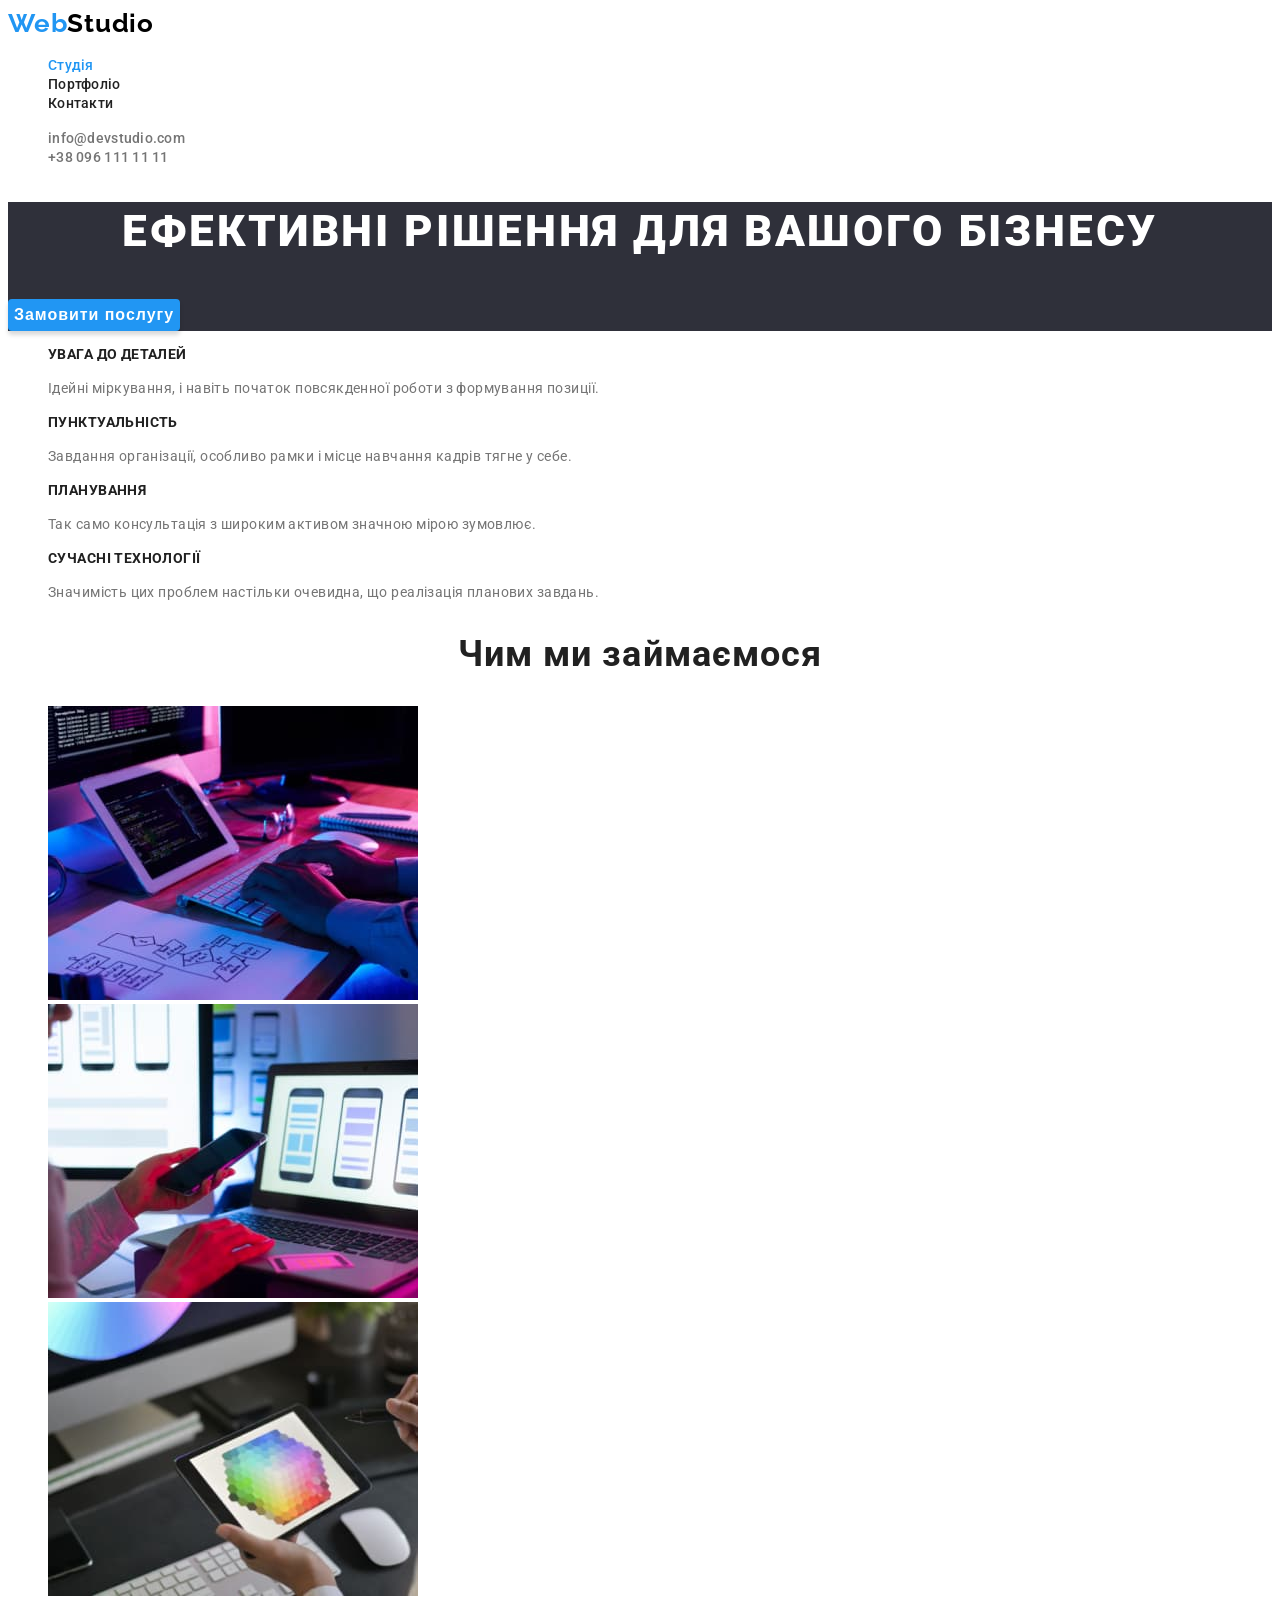
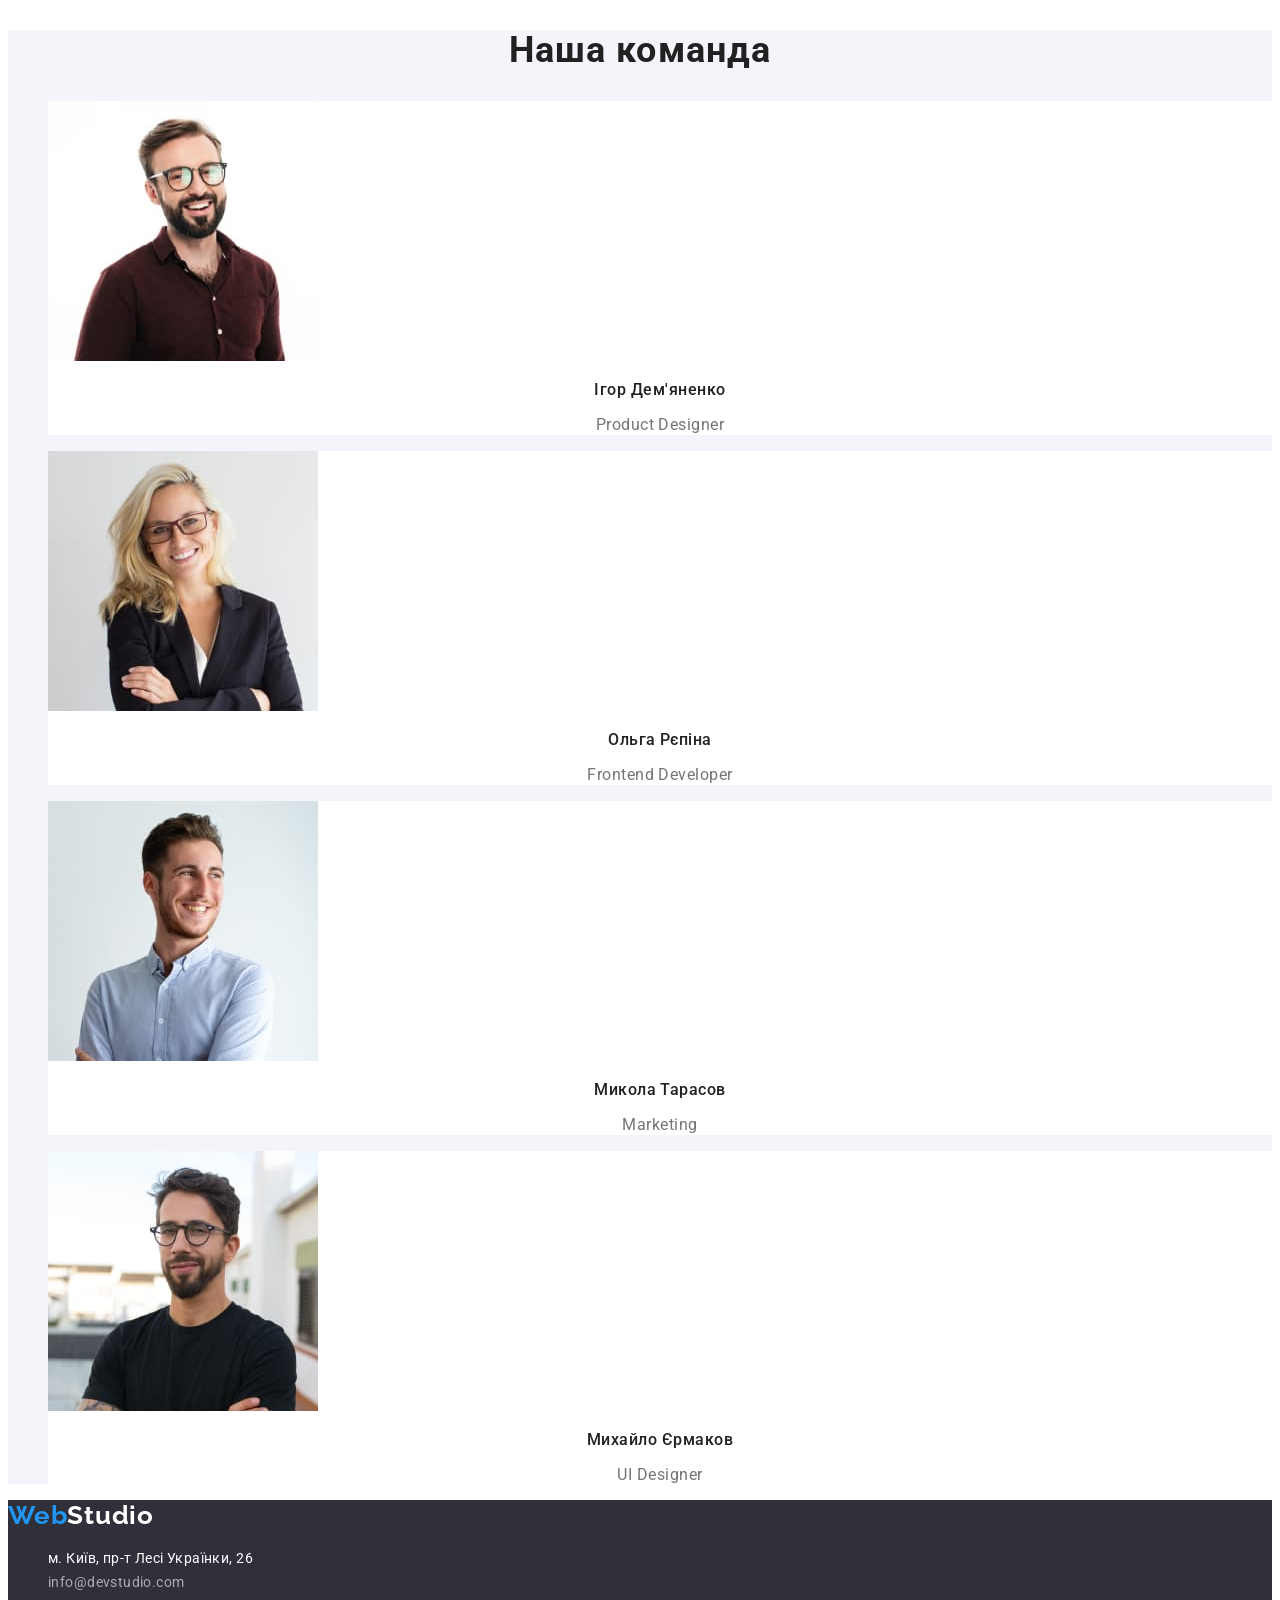
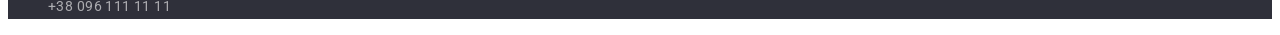
==== index.html @ 4be2b203 "Створено styles.css та portfolio.html" ====
<!DOCTYPE html>
<html lang="uk">
  <head>
    <meta charset="UTF-8" />
    <meta http-equiv="X-UA-Compatible" content="IE=edge" />
    <meta name="viewport" content="width=device-width, initial-scale=1.0" />
    <title>WebStudio - Ефективні рішення для вашого бізнесу</title>
    <link rel="preconnect" href="https://fonts.googleapis.com" />
    <link rel="preconnect" href="https://fonts.gstatic.com" crossorigin />
    <link
      href="https://fonts.googleapis.com/css2?family=Montserrat:wght@400;700&family=Raleway:wght@700&family=Roboto:wght@400;500;700;900&display=swap"
      rel="stylesheet"
    />
    <link rel="stylesheet" href="./css/styles.css" />
  </head>
  <body>
    <!-- Шапка сторінки -->
    <header>
      <nav class="nav">
        <a href="/" class="logo link"
          >Web<span class="logo-dark">Studio</span></a
        >
        <ul class="nav-list list">
          <li class="nav-item">
            <a href="#" class="nav-link link current">Студія</a>
          </li>
          <li class="nav-item">
            <a href="./portfolio.html" class="nav-link link">Портфоліо</a>
          </li>
          <li class="nav-item">
            <a href="#" class="nav-link link">Контакти</a>
          </li>
        </ul>
      </nav>
      <ul class="contacts-list list">
        <li class="contacts-item">
          <a href="mailto:info@devstudio.com" class="contacts-link link"
            >info@devstudio.com</a
          >
        </li>
        <li class="contacts-item">
          <a href="tel:+380961111111" class="contacts-link link"
            >+38 096 111 11 11</a
          >
        </li>
      </ul>
    </header>

    <!-- Основний контент -->
    <main>
      <!-- Модальне вікно з кнопкою -->
      <section class="hero">
        <h1 class="hero-title">Ефективні рішення для вашого бізнесу</h1>
        <button type="button" class="btn">Замовити послугу</button>
      </section>
      <!-- Особливості -->
      <section class="features">
        <h2 class="title visually-hidden">Особливості</h2>
        <ul class="features-list list">
          <li class="features-item">
            <h3 class="features-title">Увага до деталей</h3>
            <p class="features-text">
              Ідейні міркування, і навіть початок повсякденної роботи з
              формування позиції.
            </p>
          </li>
          <li class="features-item">
            <h3 class="features-title">Пунктуальність</h3>
            <p class="features-text">
              Завдання організації, особливо рамки і місце навчання кадрів тягне
              у себе.
            </p>
          </li>
          <li class="features-item">
            <h3 class="features-title">Планування</h3>
            <p class="features-text">
              Так само консультація з широким активом значною мірою зумовлює.
            </p>
          </li>
          <li class="features-item">
            <h3 class="features-title">Сучасні технології</h3>
            <p class="features-text">
              Значимість цих проблем настільки очевидна, що реалізація планових
              завдань.
            </p>
          </li>
        </ul>
      </section>
      <!-- Чим ми займаємося -->
      <section class="about">
        <h2 class="title">Чим ми займаємося</h2>
        <ul class="about-list list">
          <li class="about-item">
            <img
              src="./images/work1.jpg"
              alt="Комп'ютерна верія"
              width="370"
              class="about-image"
            />
          </li>
          <li class="about-item">
            <img
              src="./images/work2.jpg"
              alt="Телефонна версія"
              width="370"
              class="about-image"
            />
          </li>
          <li class="about-item">
            <img
              src="./images/work3.jpg"
              alt="Весія для планшету"
              width="370"
              class="about-image"
            />
          </li>
        </ul>
      </section>
      <!-- Наша команда -->
      <section class="team">
        <h2 class="title">Наша команда</h2>
        <ul class="team-list list">
          <li class="team-item">
            <img
              src="./images/photo1.jpg"
              alt="Ігор Дем'яненко - Product Designer"
              width="270"
              class="team-image"
            />
            <h3 class="team-title">Ігор Дем'яненко</h3>
            <p lang="en" class="team-text">Product Designer</p>
          </li>
          <li class="team-item">
            <img
              src="./images/photo2.jpg"
              alt="Ольга Рєпіна - Frontend Developer"
              width="270"
              class="team-image"
            />
            <h3 class="team-title">Ольга Рєпіна</h3>
            <p lang="en" class="team-text">Frontend Developer</p>
          </li>
          <li class="team-item">
            <img
              src="./images/photo3.jpg"
              alt="Микола Тарасов - Marketing"
              width="270"
              class="team-image"
            />
            <h3 class="team-title">Микола Тарасов</h3>
            <p lang="en" class="team-text">Marketing</p>
          </li>
          <li class="team-item">
            <img
              src="./images/photo4.jpg"
              alt="Михайло Єрмаков - UI Designer"
              width="270"
              class="team-image"
            />
            <h3 class="team-title">Михайло Єрмаков</h3>
            <p lang="en" class="team-text">UI Designer</p>
          </li>
        </ul>
      </section>
    </main>

    <!-- Підвал сторінки -->
    <footer class="footer">
      <a href="/" class="logo link"
        >Web<span class="logo-light">Studio</span></a
      >
      <address class="address">
        <ul class="address-list list">
          <li class="address-item">
            <a
              href="https://goo.gl/maps/JyWRD4vzPV1qkV4U6"
              target="_blank"
              rel="noreferrer noopener"
              class="address-link link"
              >м. Київ, пр-т Лесі Українки, 26
            </a>
          </li>
          <li class="address-item">
            <a
              href="mailto:info@devstudio.com"
              class="address-link transparent link"
              >info@devstudio.com</a
            >
          </li>
          <li class="address-item">
            <a href="tel:+380961111111" class="address-link transparent link"
              >+38 096 111 11 11</a
            >
          </li>
        </ul>
      </address>
    </footer>
  </body>
</html>
---- css/styles.css ----
/* Шрифт логотипу Raleway */
/* Шрифт основного тексту Roboto */

/* Основний колір тексту #757575 */
/* Вторинний колір тексту #212121 */
/* Білий колір #ffffff */
/* Білий прозорий колір rgba(255, 255, 255, 0.6) */
/* Чорний колір #000000 */
/* Акцентний колір #2196f3 */
/* Вторинний акцентний колір #188ce8 */

/* Основний колір фону #ffffff */
/* Вторинний колір фону #2f303a */
/* Колір фону секції "Наша команда": #f5f4fa */
/* Колір фону Cardbox #ffffff */
/* Колір фону FilterButton #F5F4FA */

:root {
  --primary-text-color: #757575;
  --secondary-text-color: #212121;
  --white-color: #ffffff;
  --white-transparent-color: rgba(255, 255, 255, 0.6);
  --black-color: #000000;
  --accent-color: #2196f3;
  --secondary-accent-color: #188ce8;
  --primary-font-color: #ffffff;
  --secondary-font-color: #2f303a;
  --team-font-color: #f5f4fa;
  --cardbox-font-color: #ffffff;
  --filter-font-color: #f5f4fa;
}

body {
  color: var(--primary-text-color);
  background-color: var(--primary-font-color);
  font-family: "Roboto", sans-serif;
}

.btn {
  color: var(--white-color);
  background-color: var(--accent-color);
  font-weight: 700;
  font-size: 16px;
  line-height: 1.88;
  text-align: center;
  letter-spacing: 0.06em;
  box-shadow: 0px 4px 4px rgba(0, 0, 0, 0.15);
  border-radius: 4px;
  border: none;
  cursor: pointer;
}

.btn:hover,
.btn:focus {
  background-color: var(--secondary-accent-color);
}

.link {
  text-decoration: none;
}

.link:hover,
.link:focus {
  color: var(--accent-color);
}

.list {
  list-style: none;
}

.title {
  color: var(--secondary-text-color);
  font-weight: 700;
  font-size: 36px;
  line-height: 1.16;
  text-align: center;
  letter-spacing: 0.03em;
}

/* Шапка сторінки */

.logo {
  color: var(--accent-color);
  font-family: "Raleway", sans-serif;
  font-weight: 700;
  font-size: 26px;
  line-height: 1.19;
  letter-spacing: 0.03em;
}

.logo-dark {
  color: var(--black-color);
}

.nav-link {
  color: var(--secondary-text-color);
  font-weight: 500;
  font-size: 14px;
  line-height: 1.14;
  letter-spacing: 0.02em;
}

.current {
  color: var(--accent-color);
}

.contacts-link {
  color: var(--primary-text-color);
  font-weight: 500;
  font-size: 14px;
  line-height: 1.14;
  letter-spacing: 0.02em;
}

/* Основний контент */

/* Модальне вікно */

.hero {
  background-color: var(--secondary-font-color);
}
.hero-title {
  color: var(--white-color);
  font-weight: 900;
  font-size: 44px;
  line-height: 1.36;

  text-align: center;
  letter-spacing: 0.06em;
  text-transform: uppercase;
}

/* Секція "Особливості" */

.visually-hidden {
  position: absolute;
  white-space: nowrap;
  width: 1px;
  height: 1px;
  overflow: hidden;
  border: 0;
  padding: 0;
  clip: rect(0 0 0 0);
  clip-path: inset(50%);
  margin: -1px;
}

.features-title {
  color: var(--secondary-text-color);
  font-weight: 700;
  font-size: 14px;
  line-height: 1.14;
  letter-spacing: 0.03em;
  text-transform: uppercase;
}

.features-text {
  font-weight: 400;
  font-size: 14px;
  line-height: 1.71;
  letter-spacing: 0.03em;
}

/* Секція "Чим ми займаємося" - About */

/* Секція "Наша команда" - Team */

.team {
  background-color: var(--team-font-color);
}

.team-item {
  background-color: var(--cardbox-font-color);
}

.team-title {
  color: var(--secondary-text-color);
  font-weight: 500;
  font-size: 16px;
  line-height: 1.18;
  text-align: center;
  letter-spacing: 0.03em;
}

.team-text {
  color: var(--primary-text-color);
  font-weight: 400;
  font-size: 16px;
  line-height: 1.18;
  text-align: center;
  letter-spacing: 0.03em;
}

/* Підвал сторінки */

.footer {
  background-color: var(--secondary-font-color);
}

.logo-light {
  color: var(--white-color);
}

.address {
  font-style: normal;
}

.address-link {
  color: var(--white-color);
  font-weight: 400;
  font-size: 14px;
  line-height: 1.71;
  letter-spacing: 0.03em;
}

.transparent {
  color: var(--white-transparent-color);
}

/* ////////////// */
/* portfolio.html */
/* ////////////// */

.filter-button {
  color: var(--secondary-text-color);
  background-color: var(--filter-font-color);
  font-weight: 500;
  font-size: 16px;
  line-height: 1.62;
  text-align: center;
  letter-spacing: 0.03em;
  font-family: inherit;
  border-radius: 4px;
  border: none;
  cursor: pointer;
}

.filter-button:hover,
.filter-button:focus {
  color: var(--white-color);
  background-color: var(--secondary-accent-color);
  box-shadow: 0px 4px 4px rgba(0, 0, 0, 0.15);
}

.cards-item {
  background-color: var(--cardbox-font-color);
}

.cards-title {
  color: var(--secondary-text-color);
  font-weight: 700;
  font-size: 18px;
  line-height: 2;
  letter-spacing: 0.06em;
}

.cards-text {
  color: var(--primary-text-color);
  font-weight: 400;
  font-size: 16px;
  line-height: 1.87;
  letter-spacing: 0.03em;
}
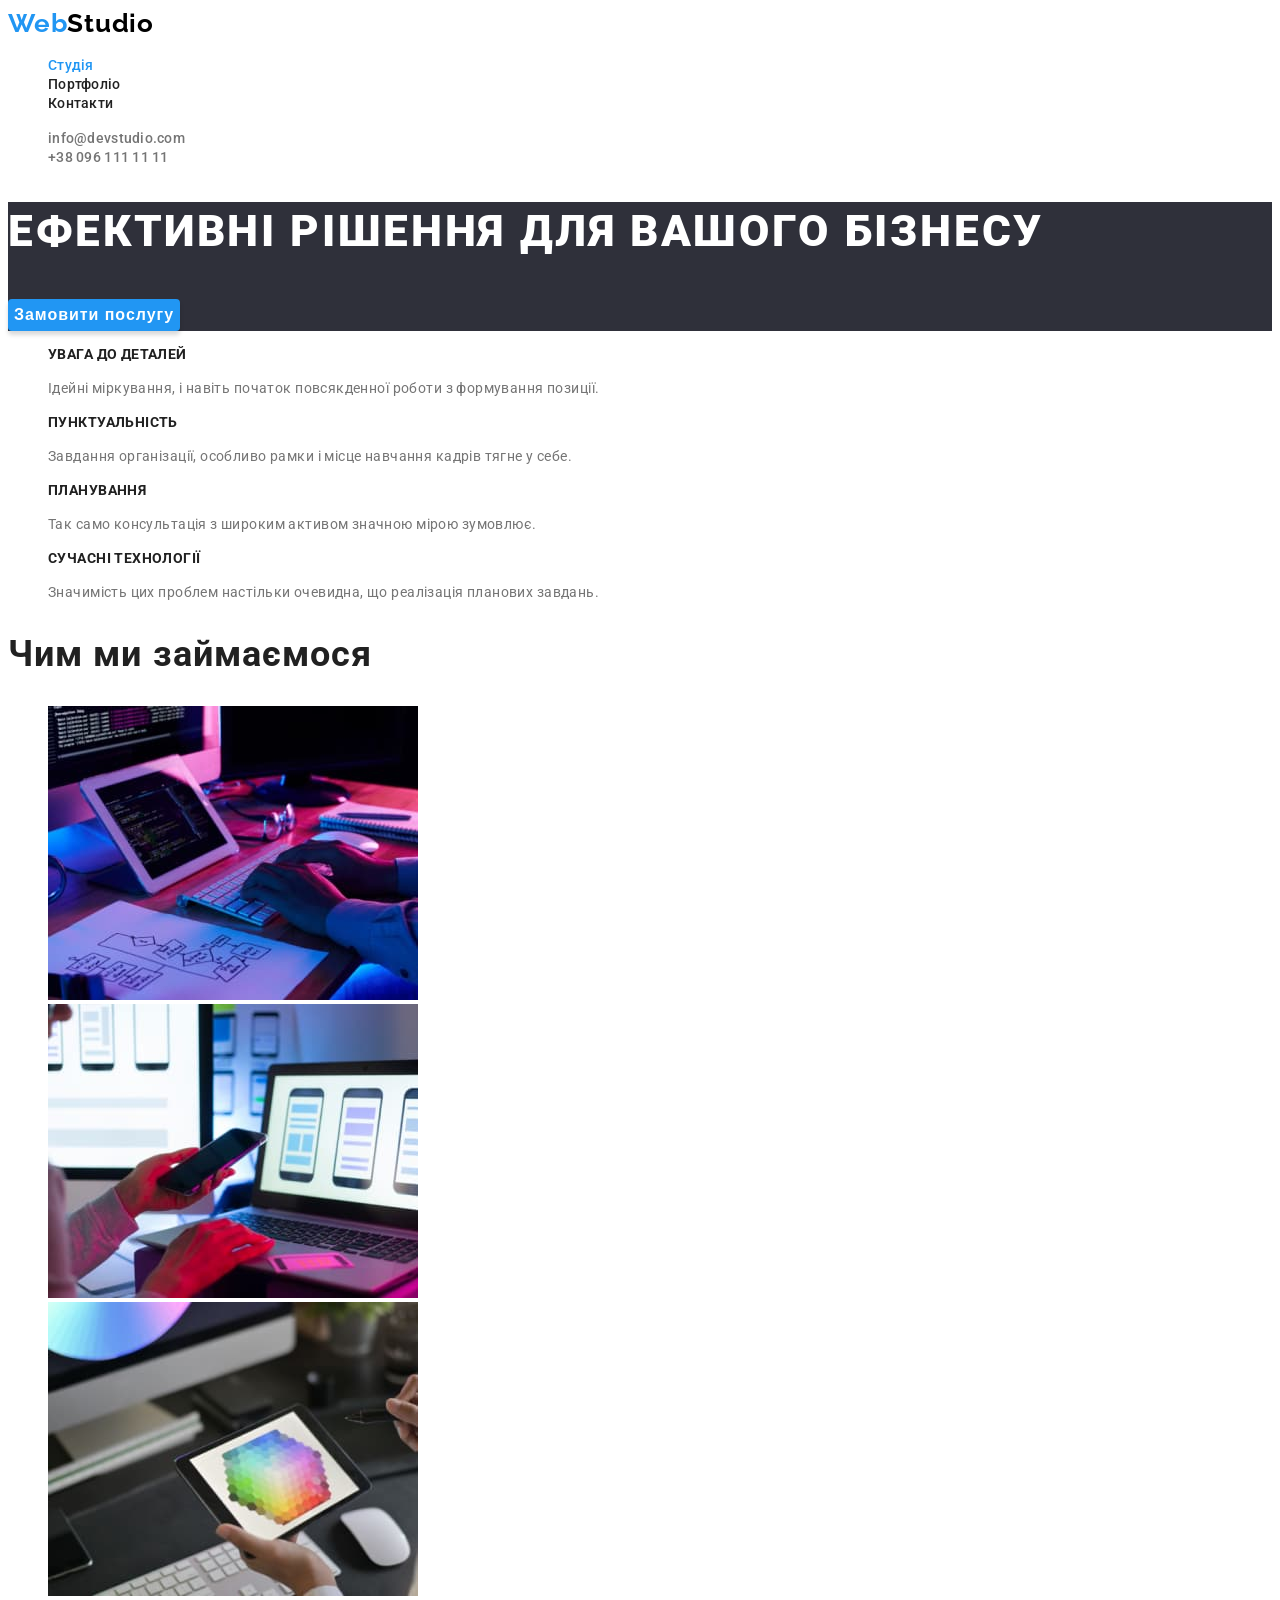
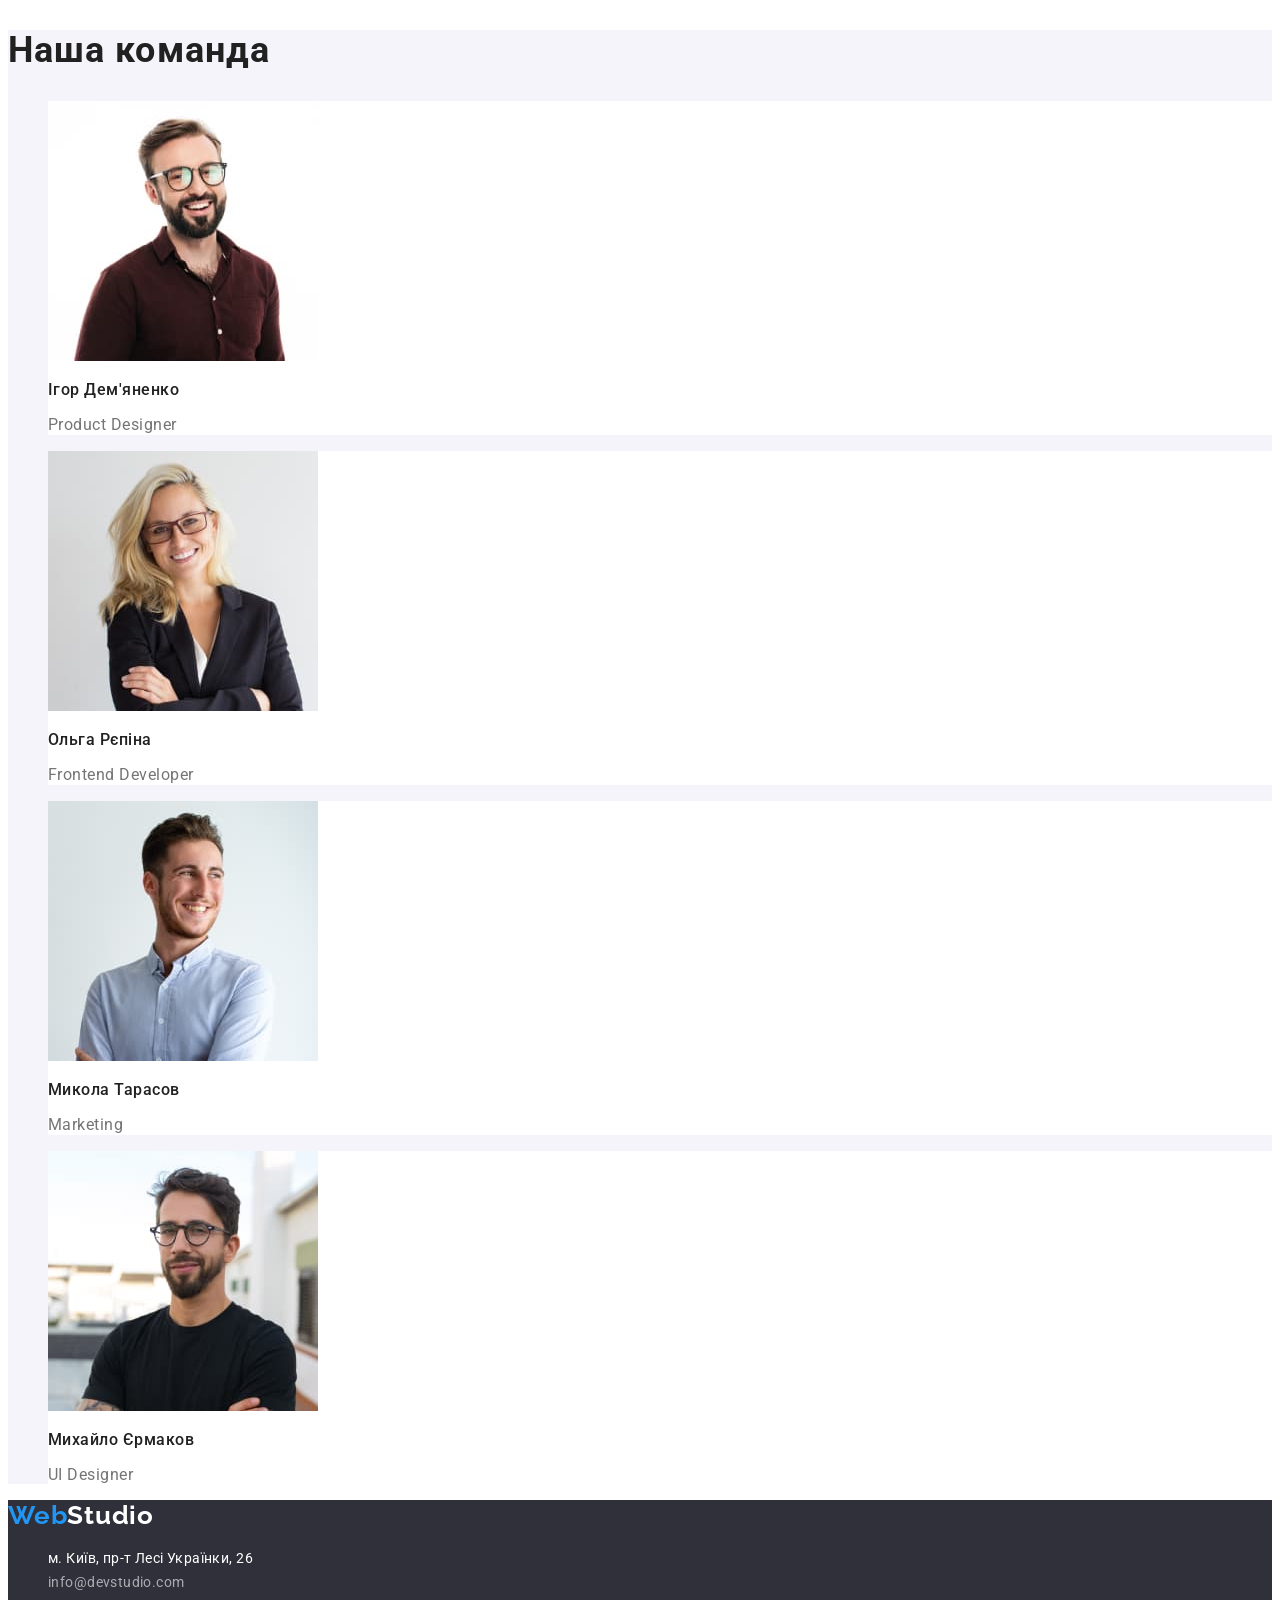
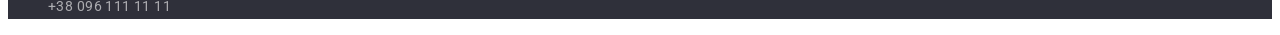
==== commit f85bbfa3: "Виправлені помилки в style.css Видалено text-align: center; з усього файлу" ====
--- a/index.html
+++ b/index.html
@@ -17,12 +17,12 @@
     <!-- Шапка сторінки -->
     <header>
       <nav class="nav">
-        <a href="/" class="logo link"
+        <a href="./" class="logo link"
           >Web<span class="logo-dark">Studio</span></a
         >
         <ul class="nav-list list">
           <li class="nav-item">
-            <a href="#" class="nav-link link current">Студія</a>
+            <a href="./" class="nav-link link current">Студія</a>
           </li>
           <li class="nav-item">
             <a href="./portfolio.html" class="nav-link link">Портфоліо</a>
--- a/css/styles.css
+++ b/css/styles.css
@@ -42,7 +42,6 @@
   font-weight: 700;
   font-size: 16px;
   line-height: 1.88;
-  text-align: center;
   letter-spacing: 0.06em;
   box-shadow: 0px 4px 4px rgba(0, 0, 0, 0.15);
   border-radius: 4px;
@@ -73,7 +72,6 @@
   font-weight: 700;
   font-size: 36px;
   line-height: 1.16;
-  text-align: center;
   letter-spacing: 0.03em;
 }
 
@@ -124,8 +122,6 @@
   font-weight: 900;
   font-size: 44px;
   line-height: 1.36;
-
-  text-align: center;
   letter-spacing: 0.06em;
   text-transform: uppercase;
 }
@@ -178,7 +174,6 @@
   font-weight: 500;
   font-size: 16px;
   line-height: 1.18;
-  text-align: center;
   letter-spacing: 0.03em;
 }
 
@@ -187,7 +182,6 @@
   font-weight: 400;
   font-size: 16px;
   line-height: 1.18;
-  text-align: center;
   letter-spacing: 0.03em;
 }
 
@@ -227,7 +221,6 @@
   font-weight: 500;
   font-size: 16px;
   line-height: 1.62;
-  text-align: center;
   letter-spacing: 0.03em;
   font-family: inherit;
   border-radius: 4px;
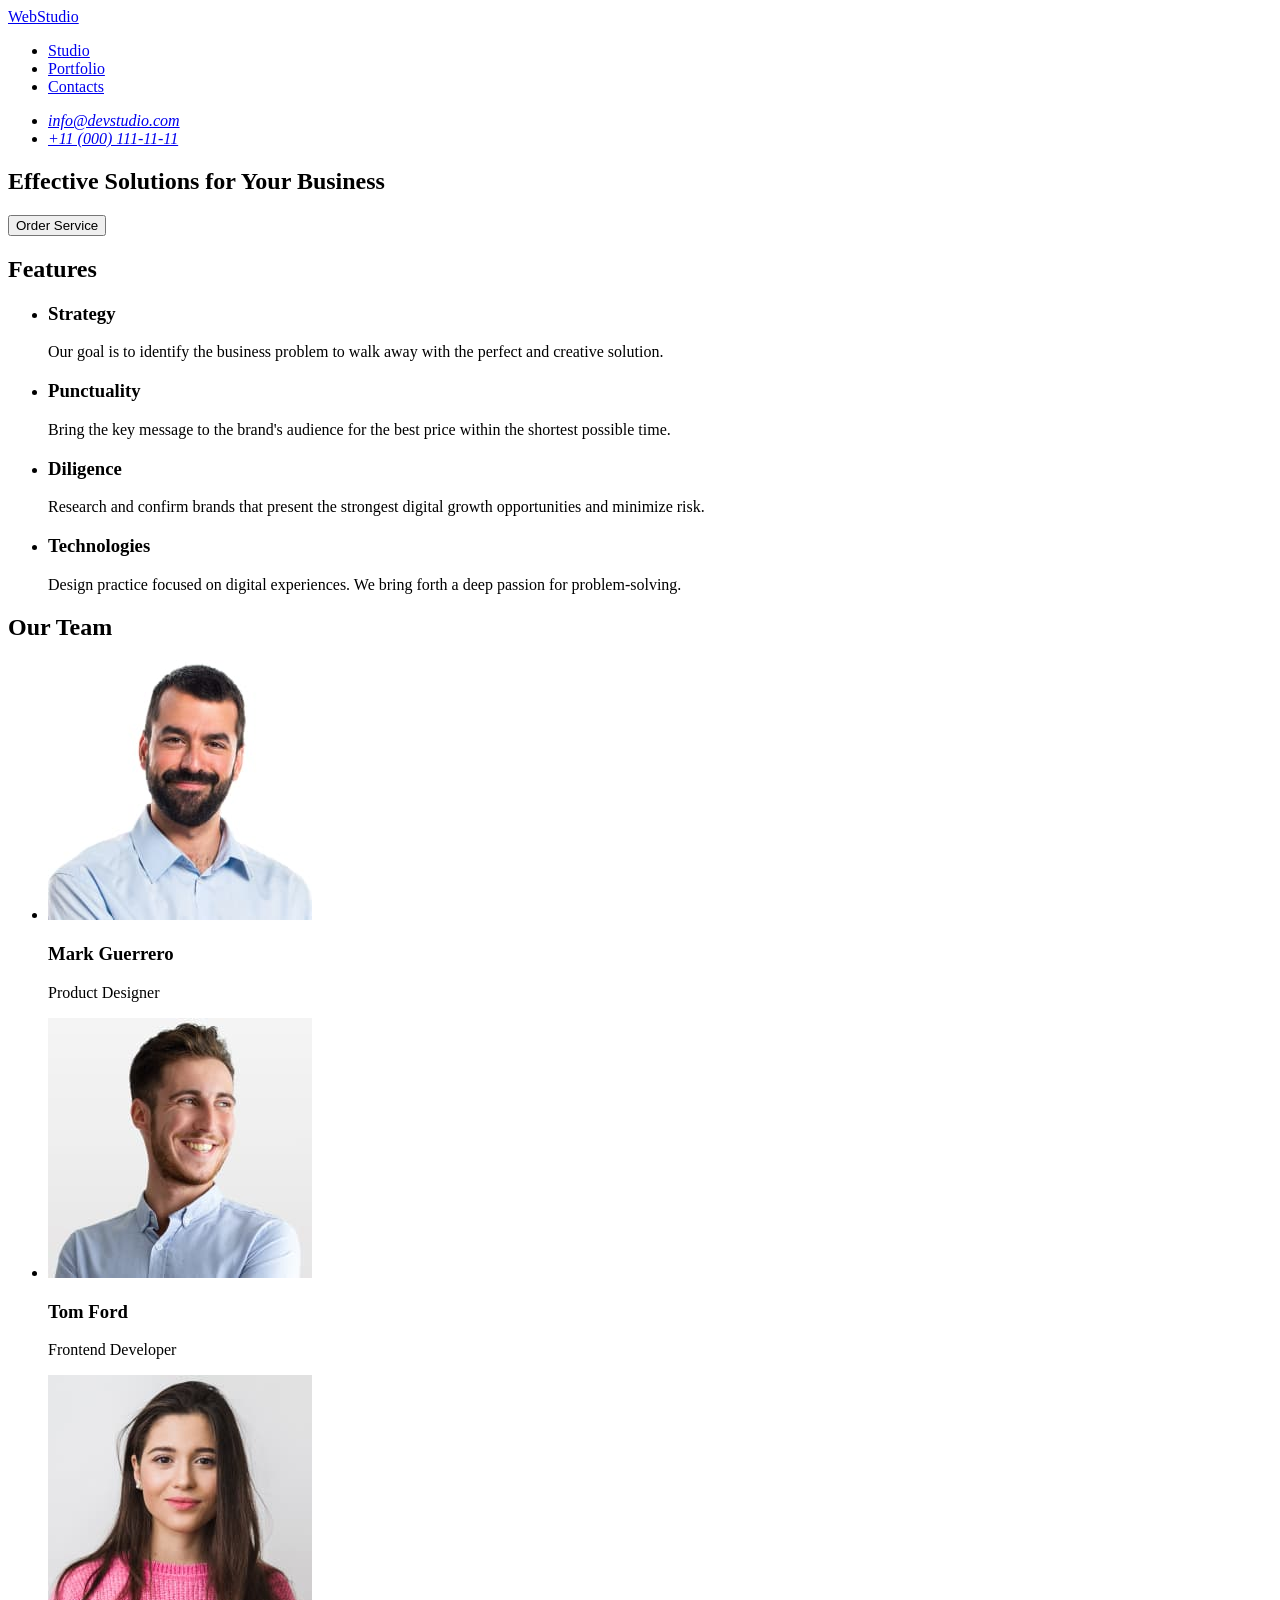
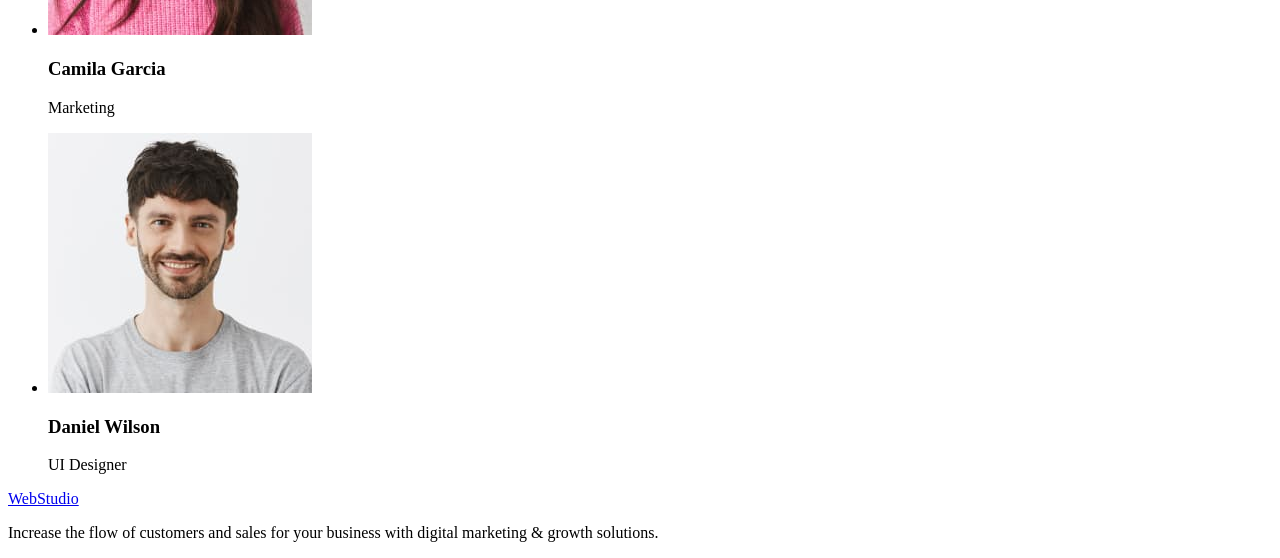
==== commit 3496848f: "Initial commit" ====
--- a/index.html
+++ b/index.html
@@ -1,199 +1,105 @@
 <!DOCTYPE html>
-<html lang="uk">
+<html lang="en">
   <head>
     <meta charset="UTF-8" />
-    <meta http-equiv="X-UA-Compatible" content="IE=edge" />
     <meta name="viewport" content="width=device-width, initial-scale=1.0" />
-    <title>WebStudio - Ефективні рішення для вашого бізнесу</title>
-    <link rel="preconnect" href="https://fonts.googleapis.com" />
-    <link rel="preconnect" href="https://fonts.gstatic.com" crossorigin />
-    <link
-      href="https://fonts.googleapis.com/css2?family=Montserrat:wght@400;700&family=Raleway:wght@700&family=Roboto:wght@400;500;700;900&display=swap"
-      rel="stylesheet"
-    />
-    <link rel="stylesheet" href="./css/styles.css" />
+    <title>Studio</title>
   </head>
   <body>
-    <!-- Шапка сторінки -->
+    <!-- Header -->
     <header>
-      <nav class="nav">
-        <a href="./" class="logo link"
-          >Web<span class="logo-dark">Studio</span></a
-        >
-        <ul class="nav-list list">
-          <li class="nav-item">
-            <a href="./" class="nav-link link current">Студія</a>
-          </li>
-          <li class="nav-item">
-            <a href="./portfolio.html" class="nav-link link">Портфоліо</a>
-          </li>
-          <li class="nav-item">
-            <a href="#" class="nav-link link">Контакти</a>
-          </li>
+      <nav>
+        <a href="./index.html">WebStudio</a>
+        <ul>
+          <li><a href="#">Studio</a></li>
+          <li><a href="#">Portfolio</a></li>
+          <li><a href="#">Contacts</a></li>
         </ul>
       </nav>
-      <ul class="contacts-list list">
-        <li class="contacts-item">
-          <a href="mailto:info@devstudio.com" class="contacts-link link"
-            >info@devstudio.com</a
-          >
-        </li>
-        <li class="contacts-item">
-          <a href="tel:+380961111111" class="contacts-link link"
-            >+38 096 111 11 11</a
-          >
-        </li>
-      </ul>
+      <address>
+        <ul>
+          <li><a href="mailto:info@devstudio.com">info@devstudio.com</a></li>
+          <li><a href="tel:+110001111111">+11 (000) 111-11-11</a></li>
+        </ul>
+      </address>
     </header>
 
-    <!-- Основний контент -->
+    <!-- Main content -->
     <main>
-      <!-- Модальне вікно з кнопкою -->
-      <section class="hero">
-        <h1 class="hero-title">Ефективні рішення для вашого бізнесу</h1>
-        <button type="button" class="btn">Замовити послугу</button>
+      <!-- Hero -->
+      <section>
+        <h1>Effective Solutions for Your Business</h1>
+        <button type="button">Order Service</button>
       </section>
-      <!-- Особливості -->
-      <section class="features">
-        <h2 class="title visually-hidden">Особливості</h2>
-        <ul class="features-list list">
-          <li class="features-item">
-            <h3 class="features-title">Увага до деталей</h3>
-            <p class="features-text">
-              Ідейні міркування, і навіть початок повсякденної роботи з
-              формування позиції.
+      <!-- Features -->
+      <section>
+        <h2>Features</h2>
+        <ul>
+          <li>
+            <h3>Strategy</h3>
+            <p>
+              Our goal is to identify the business problem to walk away with the
+              perfect and creative solution.
             </p>
           </li>
-          <li class="features-item">
-            <h3 class="features-title">Пунктуальність</h3>
-            <p class="features-text">
-              Завдання організації, особливо рамки і місце навчання кадрів тягне
-              у себе.
+          <li>
+            <h3>Punctuality</h3>
+            <p>
+              Bring the key message to the brand's audience for the best price
+              within the shortest possible time.
             </p>
           </li>
-          <li class="features-item">
-            <h3 class="features-title">Планування</h3>
-            <p class="features-text">
-              Так само консультація з широким активом значною мірою зумовлює.
+          <li>
+            <h3>Diligence</h3>
+            <p>
+              Research and confirm brands that present the strongest digital
+              growth opportunities and minimize risk.
             </p>
           </li>
-          <li class="features-item">
-            <h3 class="features-title">Сучасні технології</h3>
-            <p class="features-text">
-              Значимість цих проблем настільки очевидна, що реалізація планових
-              завдань.
+          <li>
+            <h3>Technologies</h3>
+            <p>
+              Design practice focused on digital experiences. We bring forth a
+              deep passion for problem-solving.
             </p>
           </li>
         </ul>
       </section>
-      <!-- Чим ми займаємося -->
-      <section class="about">
-        <h2 class="title">Чим ми займаємося</h2>
-        <ul class="about-list list">
-          <li class="about-item">
-            <img
-              src="./images/work1.jpg"
-              alt="Комп'ютерна верія"
-              width="370"
-              class="about-image"
-            />
+      <!-- Team -->
+      <section>
+        <h2>Our Team</h2>
+        <ul>
+          <li>
+            <img src="./images/card1.jpg" alt="Mark Guerrero" width="264" />
+            <h3>Mark Guerrero</h3>
+            <p>Product Designer</p>
           </li>
-          <li class="about-item">
-            <img
-              src="./images/work2.jpg"
-              alt="Телефонна версія"
-              width="370"
-              class="about-image"
-            />
+          <li>
+            <img src="./images/card2.jpg" alt="Tom Ford" width="264" />
+            <h3>Tom Ford</h3>
+            <p>Frontend Developer</p>
           </li>
-          <li class="about-item">
-            <img
-              src="./images/work3.jpg"
-              alt="Весія для планшету"
-              width="370"
-              class="about-image"
-            />
+          <li>
+            <img src="./images/card3.jpg" alt="Camila Garcia" width="264" />
+            <h3>Camila Garcia</h3>
+            <p>Marketing</p>
           </li>
-        </ul>
-      </section>
-      <!-- Наша команда -->
-      <section class="team">
-        <h2 class="title">Наша команда</h2>
-        <ul class="team-list list">
-          <li class="team-item">
-            <img
-              src="./images/photo1.jpg"
-              alt="Ігор Дем'яненко - Product Designer"
-              width="270"
-              class="team-image"
-            />
-            <h3 class="team-title">Ігор Дем'яненко</h3>
-            <p lang="en" class="team-text">Product Designer</p>
-          </li>
-          <li class="team-item">
-            <img
-              src="./images/photo2.jpg"
-              alt="Ольга Рєпіна - Frontend Developer"
-              width="270"
-              class="team-image"
-            />
-            <h3 class="team-title">Ольга Рєпіна</h3>
-            <p lang="en" class="team-text">Frontend Developer</p>
-          </li>
-          <li class="team-item">
-            <img
-              src="./images/photo3.jpg"
-              alt="Микола Тарасов - Marketing"
-              width="270"
-              class="team-image"
-            />
-            <h3 class="team-title">Микола Тарасов</h3>
-            <p lang="en" class="team-text">Marketing</p>
-          </li>
-          <li class="team-item">
-            <img
-              src="./images/photo4.jpg"
-              alt="Михайло Єрмаков - UI Designer"
-              width="270"
-              class="team-image"
-            />
-            <h3 class="team-title">Михайло Єрмаков</h3>
-            <p lang="en" class="team-text">UI Designer</p>
+          <li>
+            <img src="./images/card4.jpg" alt="Daniel Wilson" width="264" />
+            <h3>Daniel Wilson</h3>
+            <p>UI Designer</p>
           </li>
         </ul>
       </section>
     </main>
 
-    <!-- Підвал сторінки -->
-    <footer class="footer">
-      <a href="/" class="logo link"
-        >Web<span class="logo-light">Studio</span></a
-      >
-      <address class="address">
-        <ul class="address-list list">
-          <li class="address-item">
-            <a
-              href="https://goo.gl/maps/JyWRD4vzPV1qkV4U6"
-              target="_blank"
-              rel="noreferrer noopener"
-              class="address-link link"
-              >м. Київ, пр-т Лесі Українки, 26
-            </a>
-          </li>
-          <li class="address-item">
-            <a
-              href="mailto:info@devstudio.com"
-              class="address-link transparent link"
-              >info@devstudio.com</a
-            >
-          </li>
-          <li class="address-item">
-            <a href="tel:+380961111111" class="address-link transparent link"
-              >+38 096 111 11 11</a
-            >
-          </li>
-        </ul>
-      </address>
+    <!-- Footer -->
+    <footer>
+      <a href="./index.html">WebStudio</a>
+      <p>
+        Increase the flow of customers and sales for your business with digital
+        marketing & growth solutions.
+      </p>
     </footer>
   </body>
 </html>
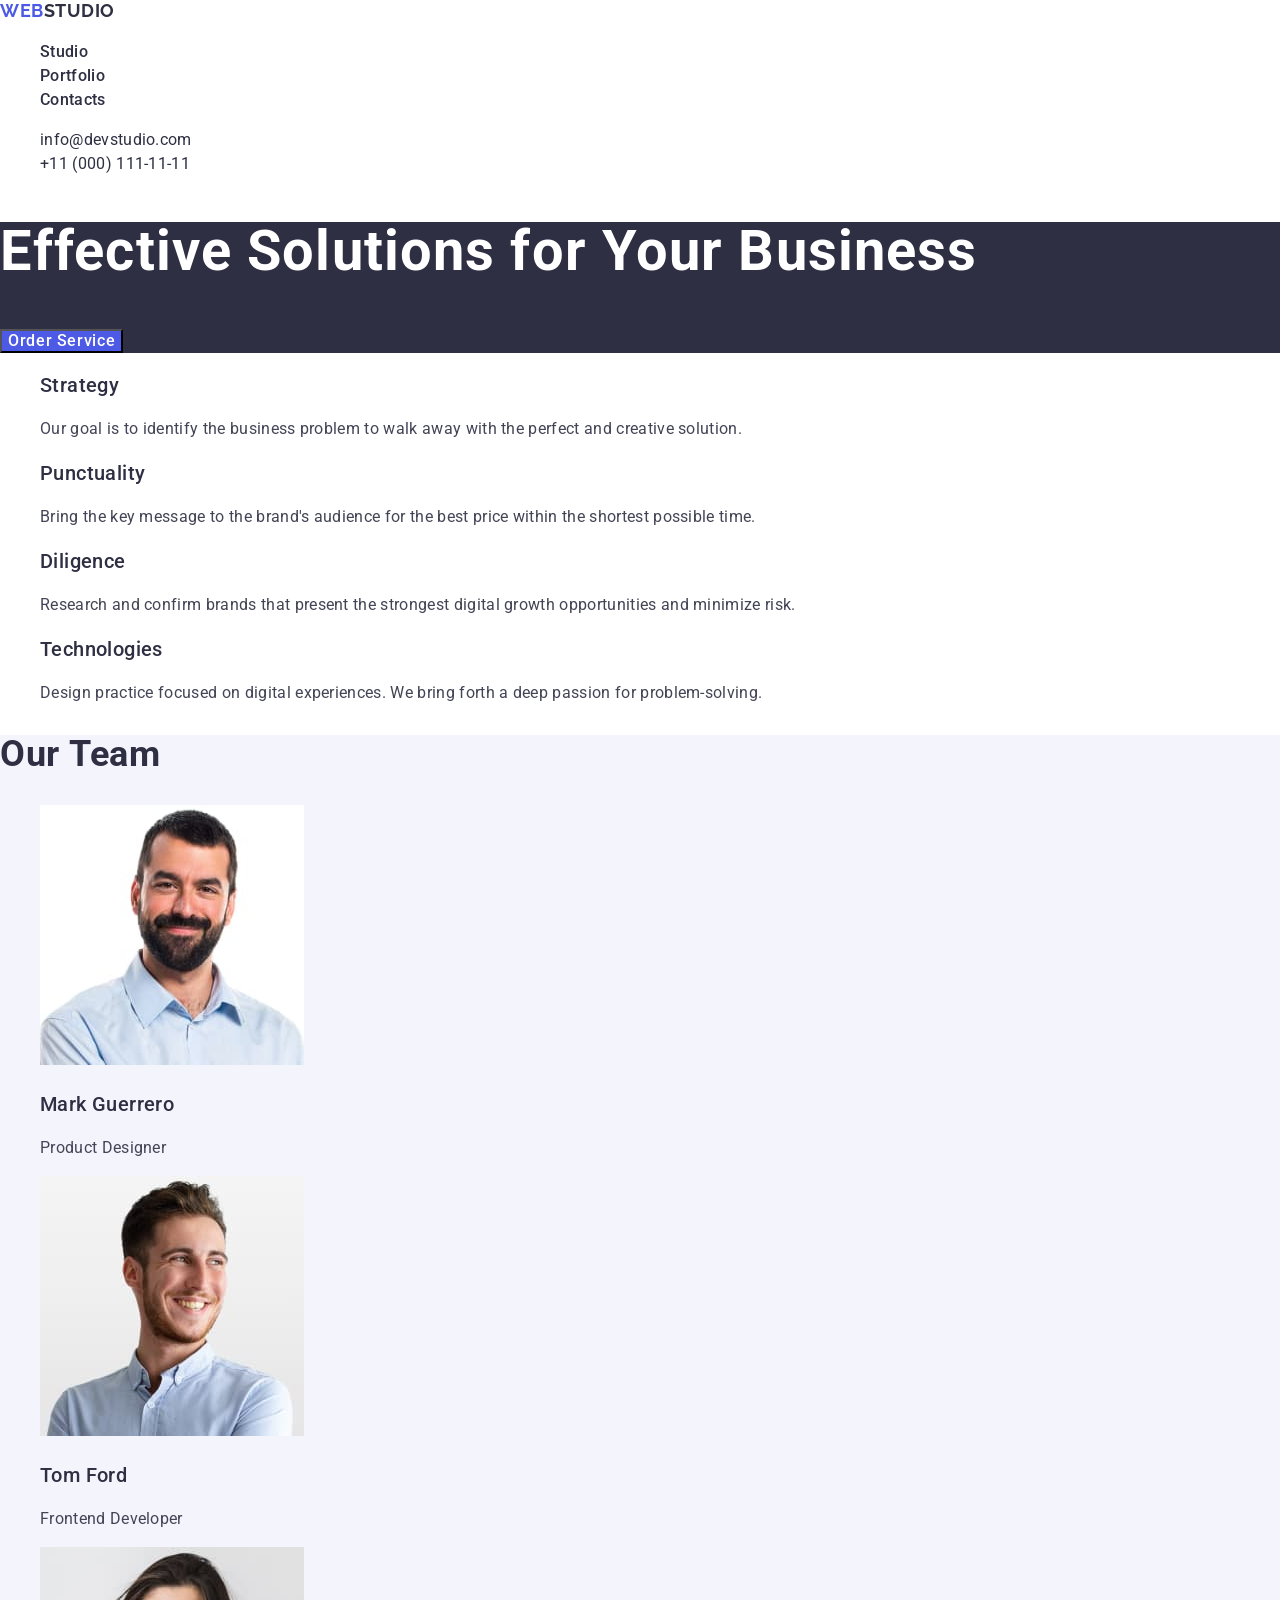
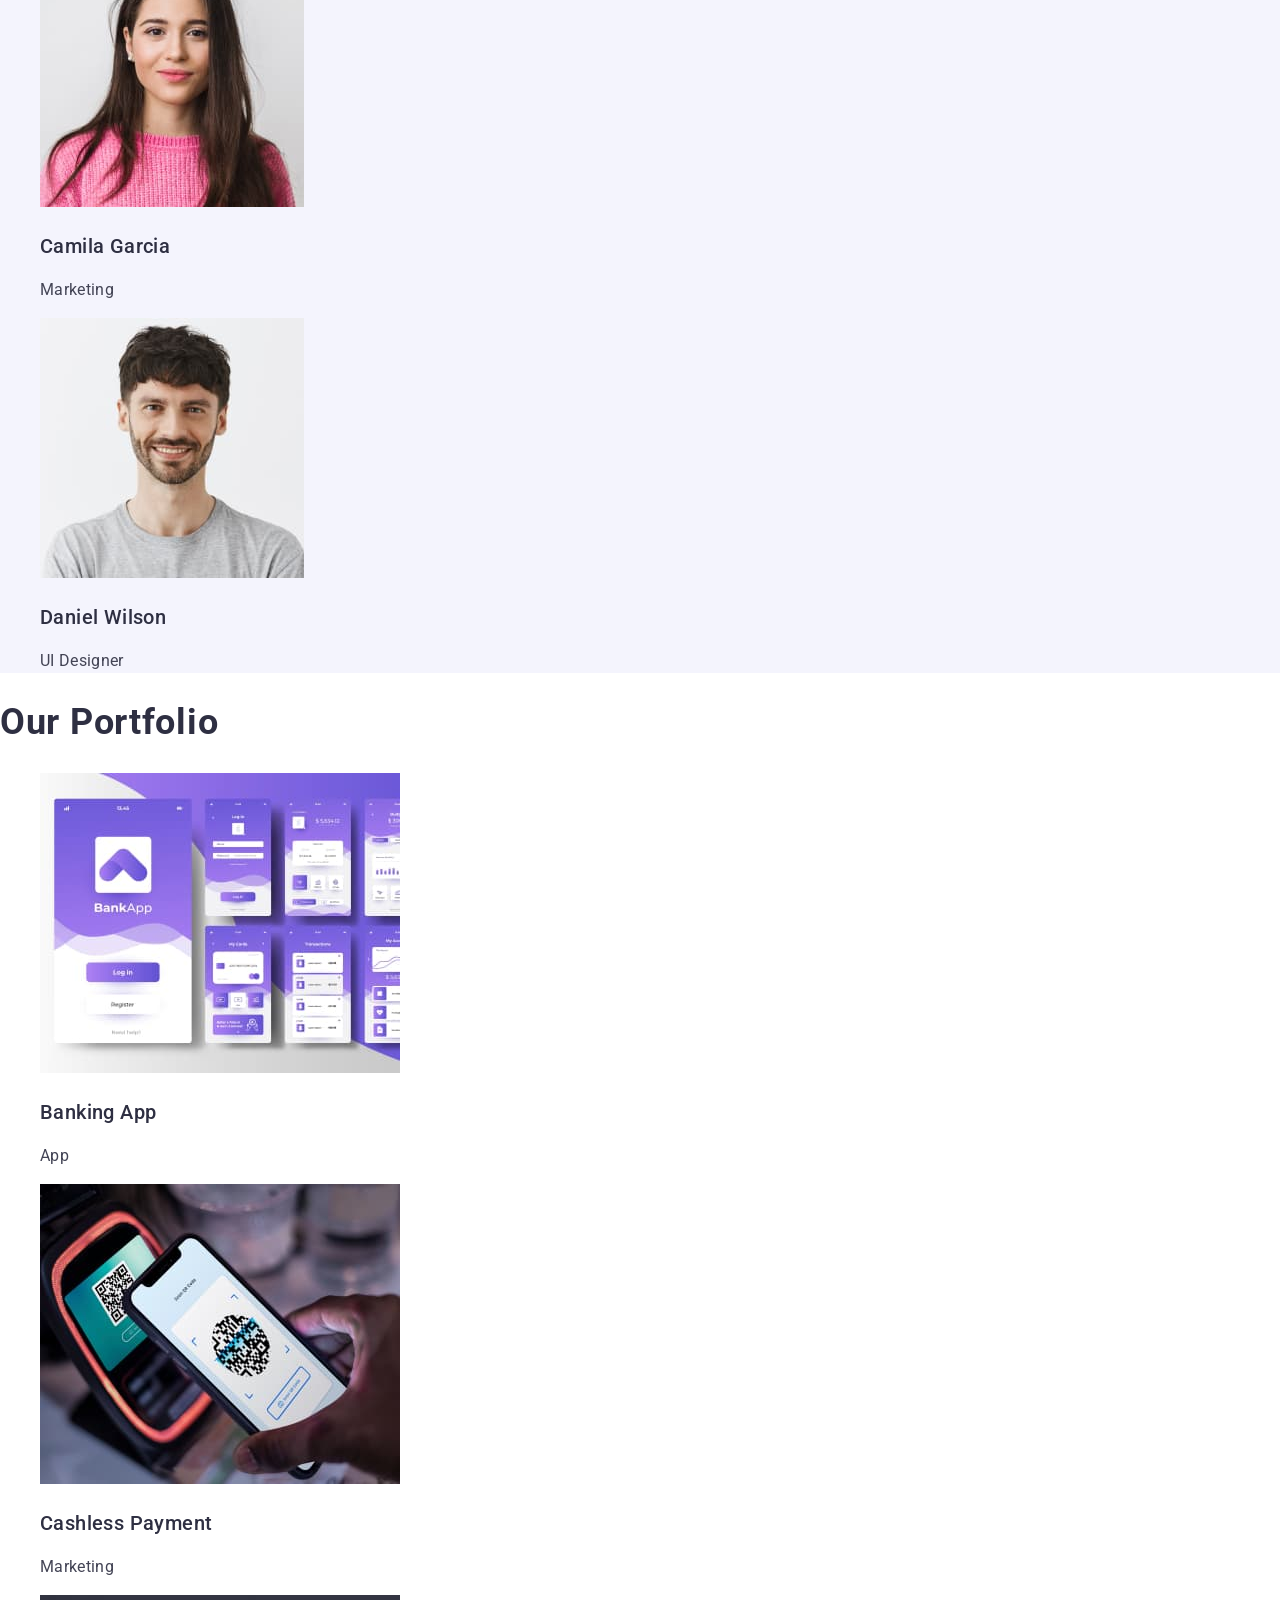
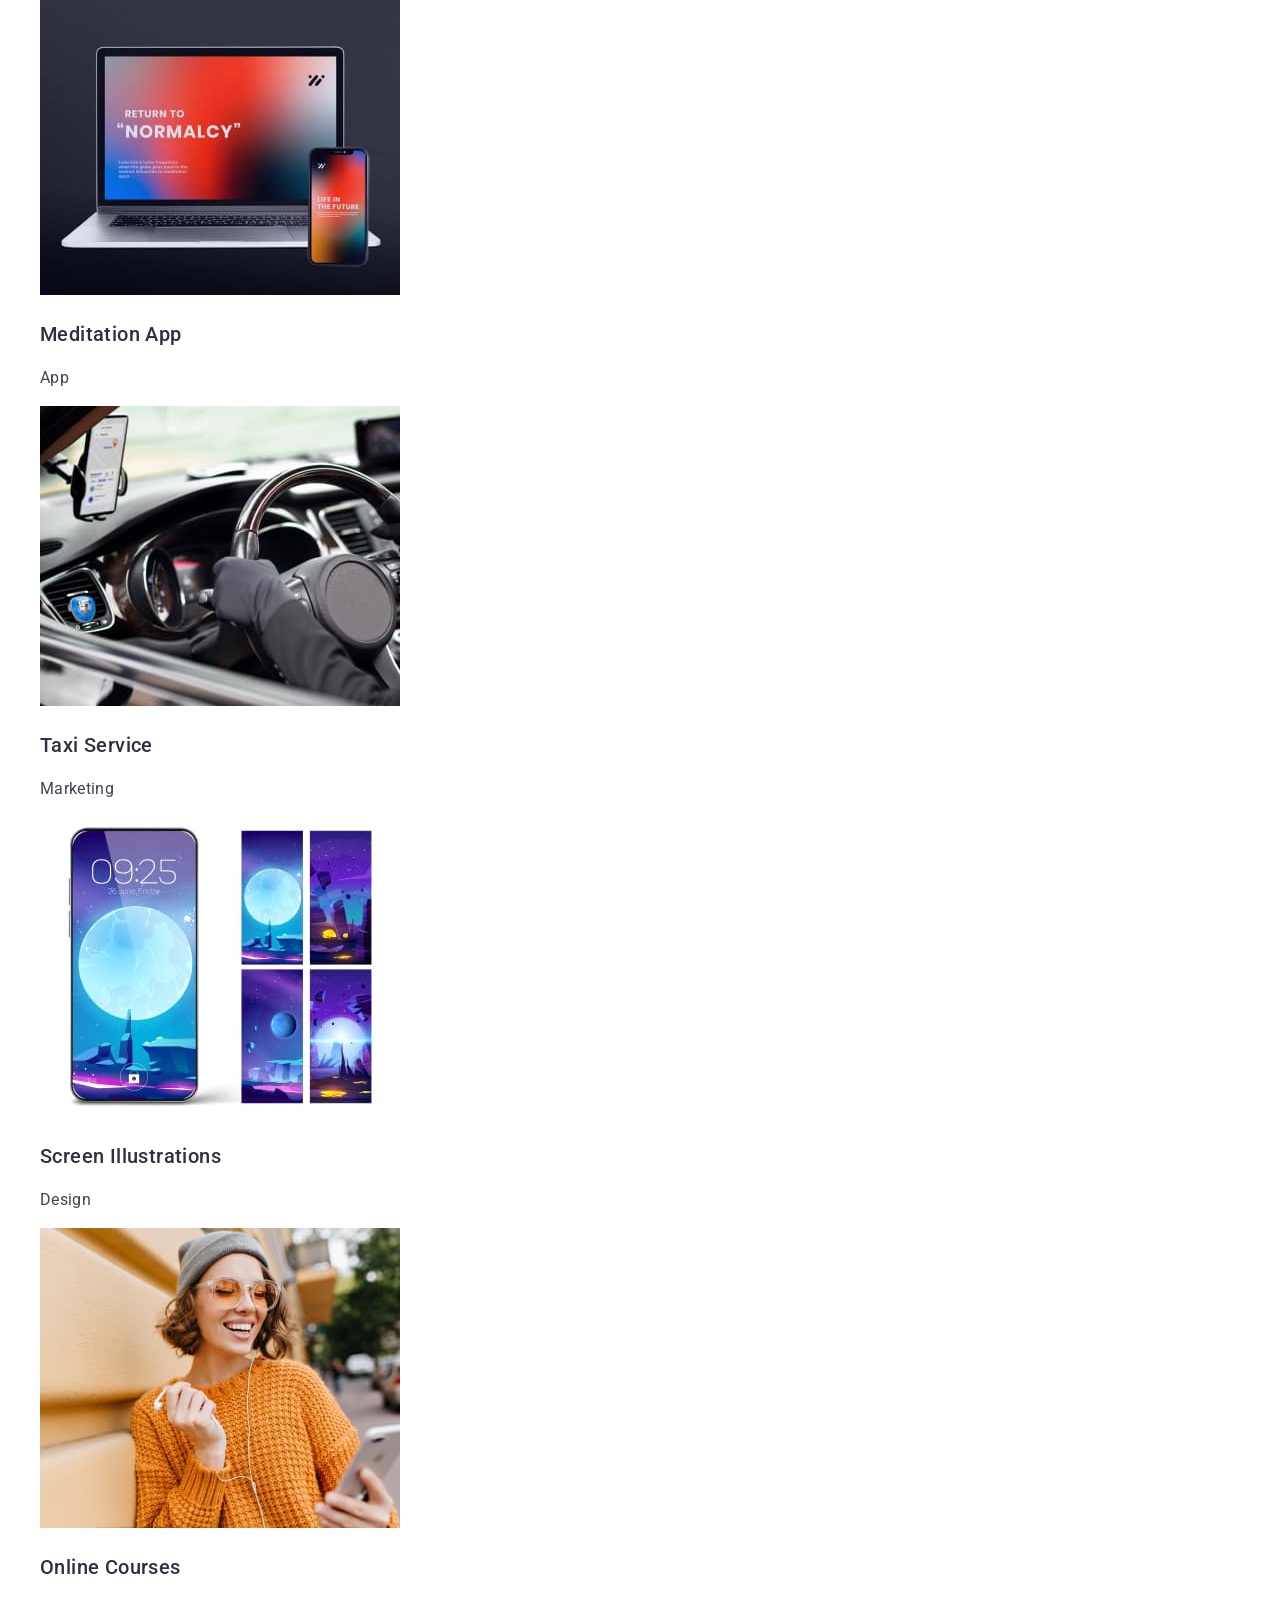
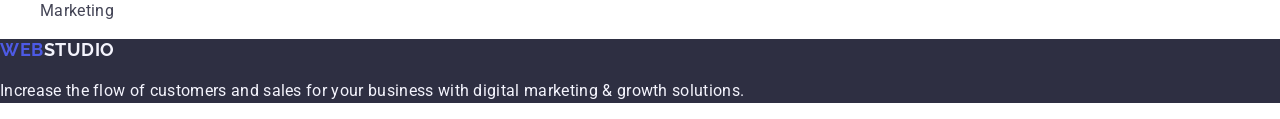
==== commit 53dc11d8: "Update index.html Added Portfolio section and added class names" ====
--- a/index.html
+++ b/index.html
@@ -3,23 +3,48 @@
   <head>
     <meta charset="UTF-8" />
     <meta name="viewport" content="width=device-width, initial-scale=1.0" />
+
     <title>Studio</title>
+
+    <link
+      rel="stylesheet"
+      href="https://cdnjs.cloudflare.com/ajax/libs/modern-normalize/2.0.0/modern-normalize.min.css"
+    />
+
+    <link rel="preconnect" href="https://fonts.googleapis.com" />
+    <link rel="preconnect" href="https://fonts.gstatic.com" crossorigin />
+    <link
+      href="https://fonts.googleapis.com/css2?family=Raleway:wght@700&family=Roboto:wght@400;500;700&display=swap"
+      rel="stylesheet"
+    />
+
+    <link rel="stylesheet" href="./css/styles.css" />
   </head>
   <body>
     <!-- Header -->
-    <header>
-      <nav>
-        <a href="./index.html">WebStudio</a>
-        <ul>
-          <li><a href="#">Studio</a></li>
-          <li><a href="#">Portfolio</a></li>
-          <li><a href="#">Contacts</a></li>
+    <header class="header">
+      <nav class="nav">
+        <a class="nav-logo" href="./index.html"
+          ><span class="nav-accent">Web</span>Studio</a
+        >
+        <ul class="nav-list">
+          <li class="nav-item"><a class="nav-link" href="#">Studio</a></li>
+          <li class="nav-item"><a class="nav-link" href="#">Portfolio</a></li>
+          <li class="nav-item"><a class="nav-link" href="#">Contacts</a></li>
         </ul>
       </nav>
-      <address>
-        <ul>
-          <li><a href="mailto:info@devstudio.com">info@devstudio.com</a></li>
-          <li><a href="tel:+110001111111">+11 (000) 111-11-11</a></li>
+      <address class="contact">
+        <ul class="contact-list">
+          <li class="contact-item">
+            <a class="contact-link" href="mailto:info@devstudio.com"
+              >info@devstudio.com</a
+            >
+          </li>
+          <li class="contact-item">
+            <a class="contact-link" href="tel:+110001111111"
+              >+11 (000) 111-11-11</a
+            >
+          </li>
         </ul>
       </address>
     </header>
@@ -27,38 +52,38 @@
     <!-- Main content -->
     <main>
       <!-- Hero -->
-      <section>
-        <h1>Effective Solutions for Your Business</h1>
-        <button type="button">Order Service</button>
+      <section class="hero">
+        <h1 class="hero-title">Effective Solutions for Your Business</h1>
+        <button class="hero-button" type="button">Order Service</button>
       </section>
       <!-- Features -->
-      <section>
-        <h2>Features</h2>
-        <ul>
-          <li>
-            <h3>Strategy</h3>
-            <p>
+      <section class="features">
+        <h2 class="title visually-hidden">Features</h2>
+        <ul class="features-list">
+          <li class="features-item">
+            <h3 class="subtitle">Strategy</h3>
+            <p class="features-text">
               Our goal is to identify the business problem to walk away with the
               perfect and creative solution.
             </p>
           </li>
-          <li>
-            <h3>Punctuality</h3>
-            <p>
+          <li class="features-item">
+            <h3 class="subtitle">Punctuality</h3>
+            <p class="features-text">
               Bring the key message to the brand's audience for the best price
               within the shortest possible time.
             </p>
           </li>
-          <li>
-            <h3>Diligence</h3>
-            <p>
+          <li class="features-item">
+            <h3 class="subtitle">Diligence</h3>
+            <p class="features-text">
               Research and confirm brands that present the strongest digital
               growth opportunities and minimize risk.
             </p>
           </li>
-          <li>
-            <h3>Technologies</h3>
-            <p>
+          <li class="features-item">
+            <h3 class="subtitle">Technologies</h3>
+            <p class="features-text">
               Design practice focused on digital experiences. We bring forth a
               deep passion for problem-solving.
             </p>
@@ -66,37 +91,125 @@
         </ul>
       </section>
       <!-- Team -->
-      <section>
-        <h2>Our Team</h2>
-        <ul>
-          <li>
-            <img src="./images/card1.jpg" alt="Mark Guerrero" width="264" />
-            <h3>Mark Guerrero</h3>
-            <p>Product Designer</p>
-          </li>
-          <li>
-            <img src="./images/card2.jpg" alt="Tom Ford" width="264" />
-            <h3>Tom Ford</h3>
-            <p>Frontend Developer</p>
-          </li>
-          <li>
-            <img src="./images/card3.jpg" alt="Camila Garcia" width="264" />
-            <h3>Camila Garcia</h3>
-            <p>Marketing</p>
-          </li>
-          <li>
-            <img src="./images/card4.jpg" alt="Daniel Wilson" width="264" />
-            <h3>Daniel Wilson</h3>
-            <p>UI Designer</p>
+      <section class="team">
+        <h2 class="title">Our Team</h2>
+        <ul class="team-list">
+          <li class="team-item">
+            <img
+              src="./images/team/mark-guerrero.jpg"
+              alt="Mark Guerrero avatar"
+              width="264"
+              height="260"
+            />
+            <h3 class="subtitle">Mark Guerrero</h3>
+            <p class="team-text">Product Designer</p>
+          </li>
+          <li class="team-item">
+            <img
+              src="./images/team/tom-ford.jpg"
+              alt="Tom Ford avatar"
+              width="264"
+              height="260"
+            />
+            <h3 class="subtitle">Tom Ford</h3>
+            <p class="team-text">Frontend Developer</p>
+          </li>
+          <li class="team-item">
+            <img
+              src="./images/team/camila-garcia.jpg"
+              alt="Camila Garcia avatar"
+              width="264"
+              height="260"
+            />
+            <h3 class="subtitle">Camila Garcia</h3>
+            <p class="team-text">Marketing</p>
+          </li>
+          <li class="team-item">
+            <img
+              src="./images/team/daniel-wilson.jpg"
+              alt="Daniel Wilson avatar"
+              width="264"
+              height="260"
+            />
+            <h3 class="subtitle">Daniel Wilson</h3>
+            <p class="team-text">UI Designer</p>
+          </li>
+        </ul>
+      </section>
+      <!-- Portfolio -->
+      <section class="portfolio">
+        <h2 class="title">Our Portfolio</h2>
+        <ul class="portfolio-list">
+          <li class="portfolio-item">
+            <img
+              src="./images/portfolio/banking-app.jpg"
+              alt="BankApp mobile application interface"
+              width="360"
+              height="300"
+            />
+            <h3 class="subtitle">Banking App</h3>
+            <p class="portfolio-text">App</p>
+          </li>
+          <li class="portfolio-item">
+            <img
+              src="./images/portfolio/cashless-payment.jpg"
+              alt="A phone scanning a QR code on another device"
+              width="360"
+              height="300"
+            />
+            <h3 class="subtitle">Cashless Payment</h3>
+            <p class="portfolio-text">Marketing</p>
+          </li>
+          <li class="portfolio-item">
+            <img
+              src="./images/portfolio/meditation-app.jpg"
+              alt="Laptop and phone"
+              width="360"
+              height="300"
+            />
+            <h3 class="subtitle">Meditation App</h3>
+            <p class="portfolio-text">App</p>
+          </li>
+          <li class="portfolio-item">
+            <img
+              src="./images/portfolio/taxi-service.jpg"
+              alt="Interior of a black car"
+              width="360"
+              height="300"
+            />
+            <h3 class="subtitle">Taxi Service</h3>
+            <p class="portfolio-text">Marketing</p>
+          </li>
+          <li class="portfolio-item">
+            <img
+              src="./images/portfolio/screen-illustrationsjpg.jpg"
+              alt="Four wallpaper options for the phone screen"
+              width="360"
+              height="300"
+            />
+            <h3 class="subtitle">Screen Illustrations</h3>
+            <p class="portfolio-text">Design</p>
+          </li>
+          <li class="portfolio-item">
+            <img
+              src="./images/portfolio/online-courses.jpg"
+              alt="Girl listening to music in headphones on the phone"
+              width="360"
+              height="300"
+            />
+            <h3 class="subtitle">Online Courses</h3>
+            <p class="portfolio-text">Marketing</p>
           </li>
         </ul>
       </section>
     </main>
 
     <!-- Footer -->
-    <footer>
-      <a href="./index.html">WebStudio</a>
-      <p>
+    <footer class="footer">
+      <a class="footer-logo" href="./index.html"
+        ><span class="footer-accent">Web</span>Studio</a
+      >
+      <p class="footer-text">
         Increase the flow of customers and sales for your business with digital
         marketing & growth solutions.
       </p>
--- a/css/styles.css
+++ b/css/styles.css
@@ -0,0 +1,144 @@
+body {
+  background-color: #ffffff;
+  color: #434455;
+  font-family: "Roboto", sans-serif;
+  font-size: 16px;
+  line-height: 1.5;
+  letter-spacing: 0.32px;
+}
+
+a {
+  text-decoration: none;
+}
+
+ul {
+  list-style-type: none;
+}
+
+.title {
+  color: #2e2f42;
+  font-size: 36px;
+  font-weight: 700;
+  line-height: 1.11;
+  letter-spacing: 0.72px;
+  text-transform: capitalize;
+}
+
+.subtitle {
+  color: #2e2f42;
+  font-size: 20px;
+  font-weight: 500;
+  line-height: 1.2;
+  letter-spacing: 0.4px;
+}
+
+/* Header */
+
+.nav-logo {
+  color: #2e2f42;
+  font-family: "Raleway", sans-serif;
+  font-size: 18px;
+  font-weight: 700;
+  line-height: 1.16;
+  letter-spacing: 0.54px;
+  text-transform: uppercase;
+}
+
+.nav-accent {
+  color: #4d5ae5;
+}
+
+.nav-link {
+  color: #2e2f42;
+  font-weight: 500;
+}
+
+.nav-link:hover,
+.nav-link:focus {
+  color: #404bbf;
+}
+
+.contact-link {
+  color: #2e2f42;
+  font-style: normal;
+}
+
+.contact-link:hover,
+.contact-link:focus {
+  color: #404bbf;
+}
+
+/* Main content */
+/* Hero */
+
+.hero {
+  background-color: #2e2f42;
+}
+
+.hero-title {
+  color: #ffffff;
+  font-size: 56px;
+  font-weight: 700;
+  line-height: 1.07;
+  letter-spacing: 1.12px;
+}
+
+.hero-button {
+  background-color: #4d5ae5;
+  color: #ffffff;
+  cursor: pointer;
+  font-weight: 500;
+  letter-spacing: 0.64px;
+}
+
+.hero-button:hover,
+.hero-button:focus {
+  background-color: #404bbf;
+}
+
+/* Features */
+
+.visually-hidden {
+  position: absolute;
+  white-space: nowrap;
+  width: 1px;
+  height: 1px;
+  overflow: hidden;
+  border: 0;
+  padding: 0;
+  clip: rect(0 0 0 0);
+  clip-path: inset(50%);
+  margin: -1px;
+}
+
+/* Team */
+
+.team {
+  background-color: #f4f4fd;
+}
+
+/* Portfolio */
+
+/* Footer */
+
+.footer {
+  background-color: #2e2f42;
+}
+
+.footer-logo {
+  color: #f4f4fd;
+  font-family: "Raleway", sans-serif;
+  font-size: 18px;
+  font-weight: 700;
+  line-height: 1.16;
+  letter-spacing: 0.54px;
+  text-transform: uppercase;
+}
+
+.footer-accent {
+  color: #4d5ae5;
+}
+
+.footer-text {
+  color: #f4f4fd;
+}
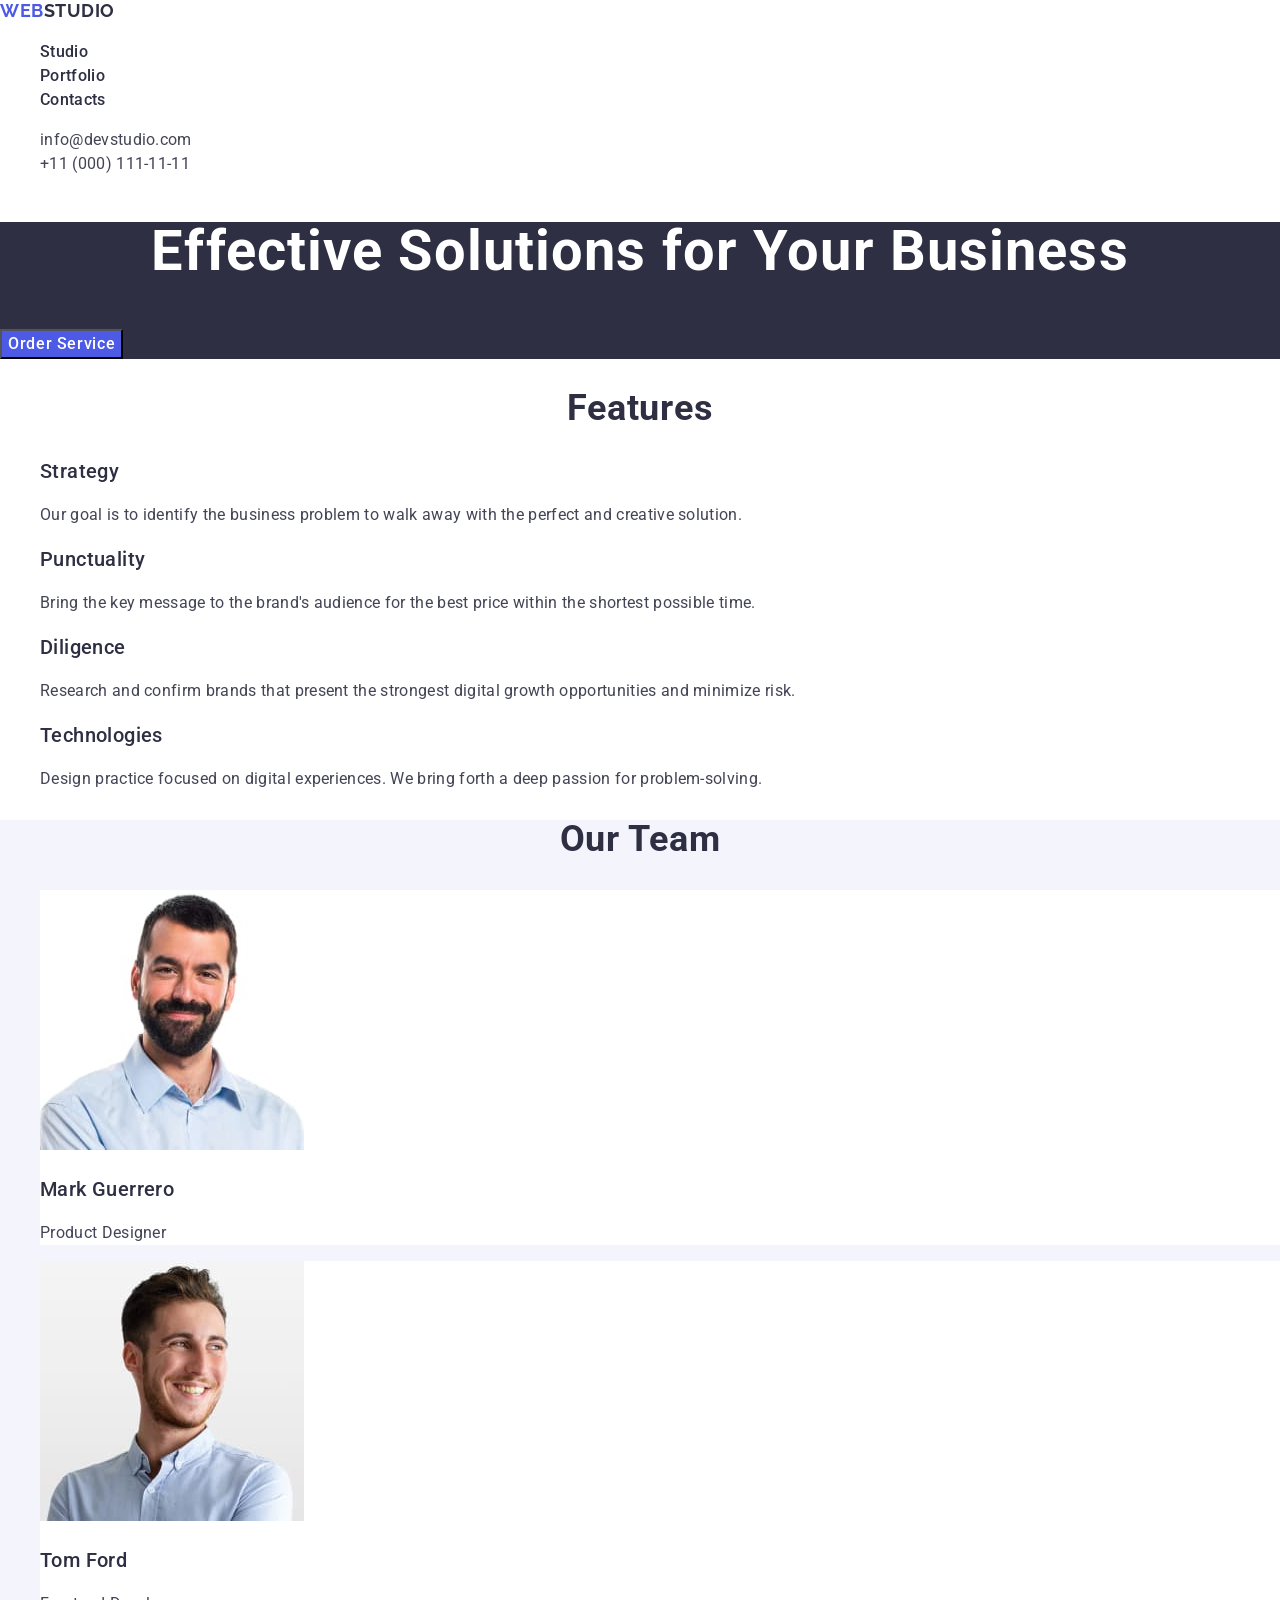
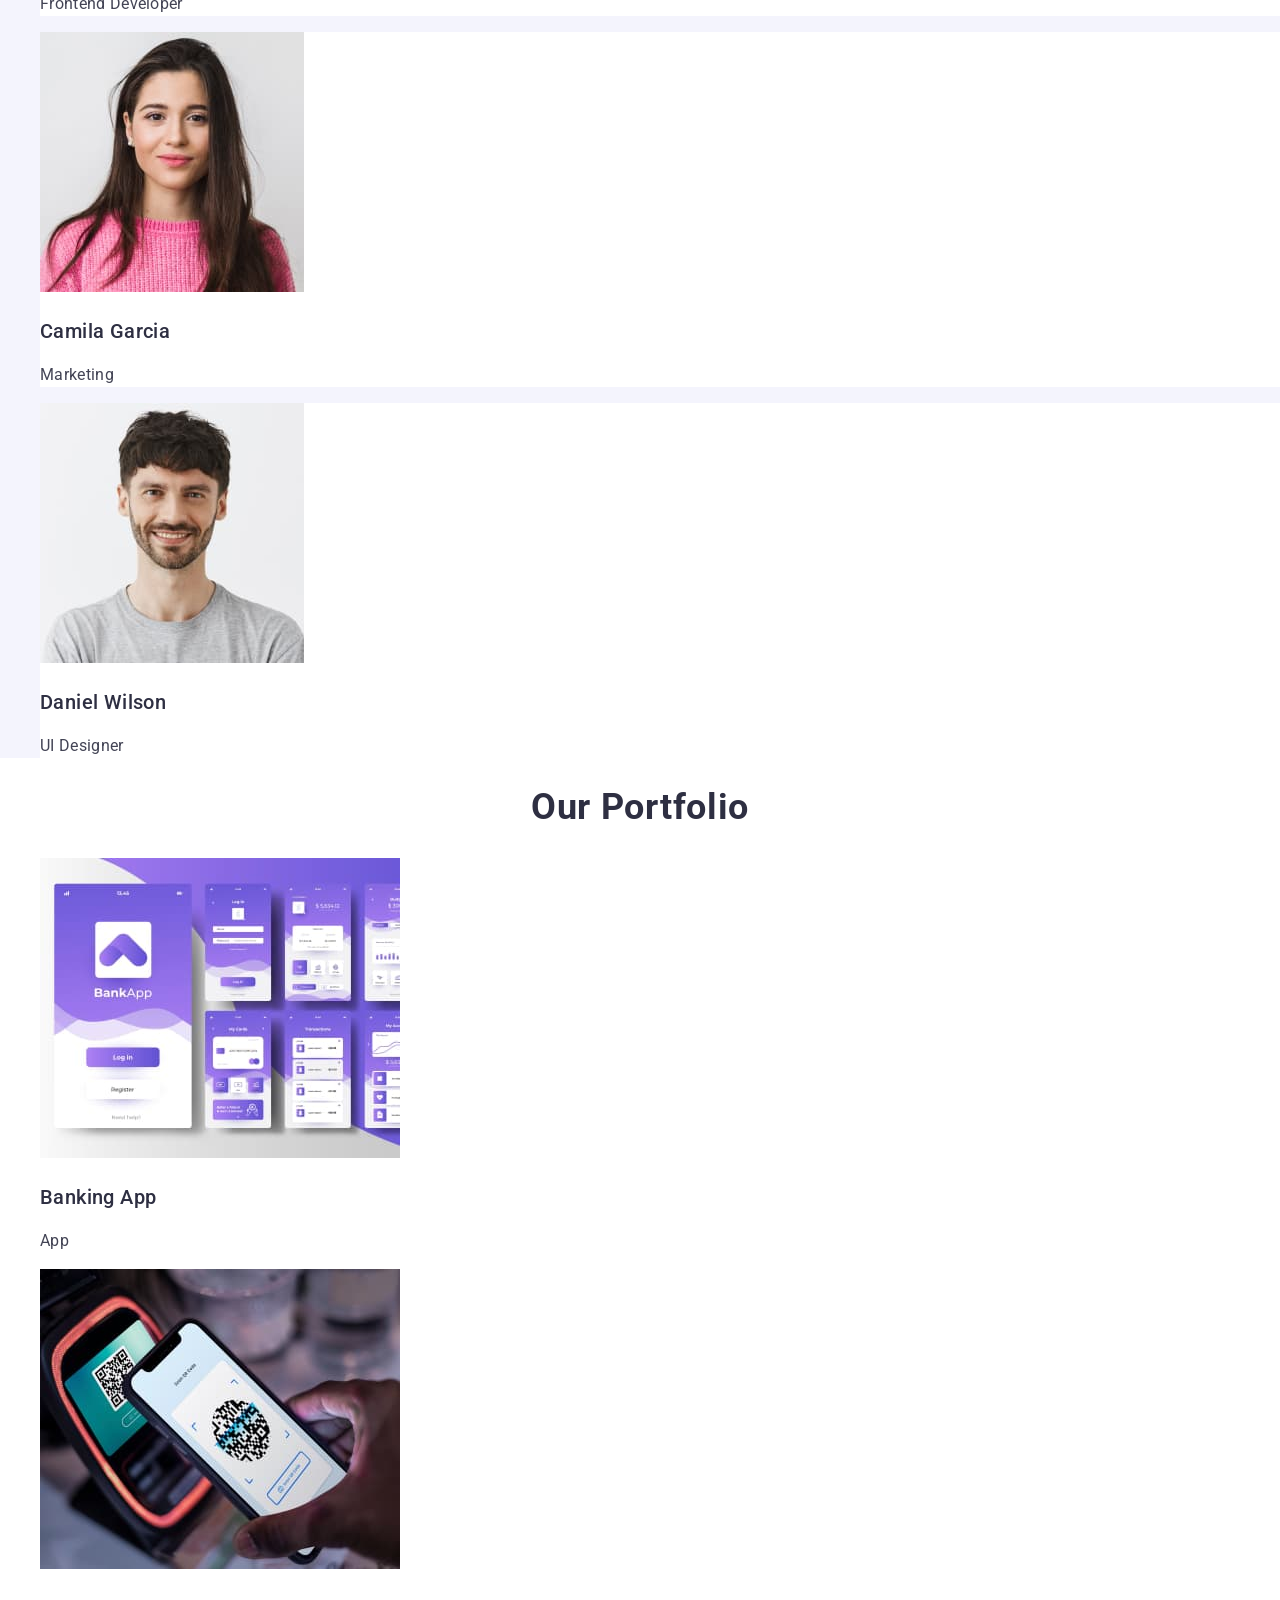
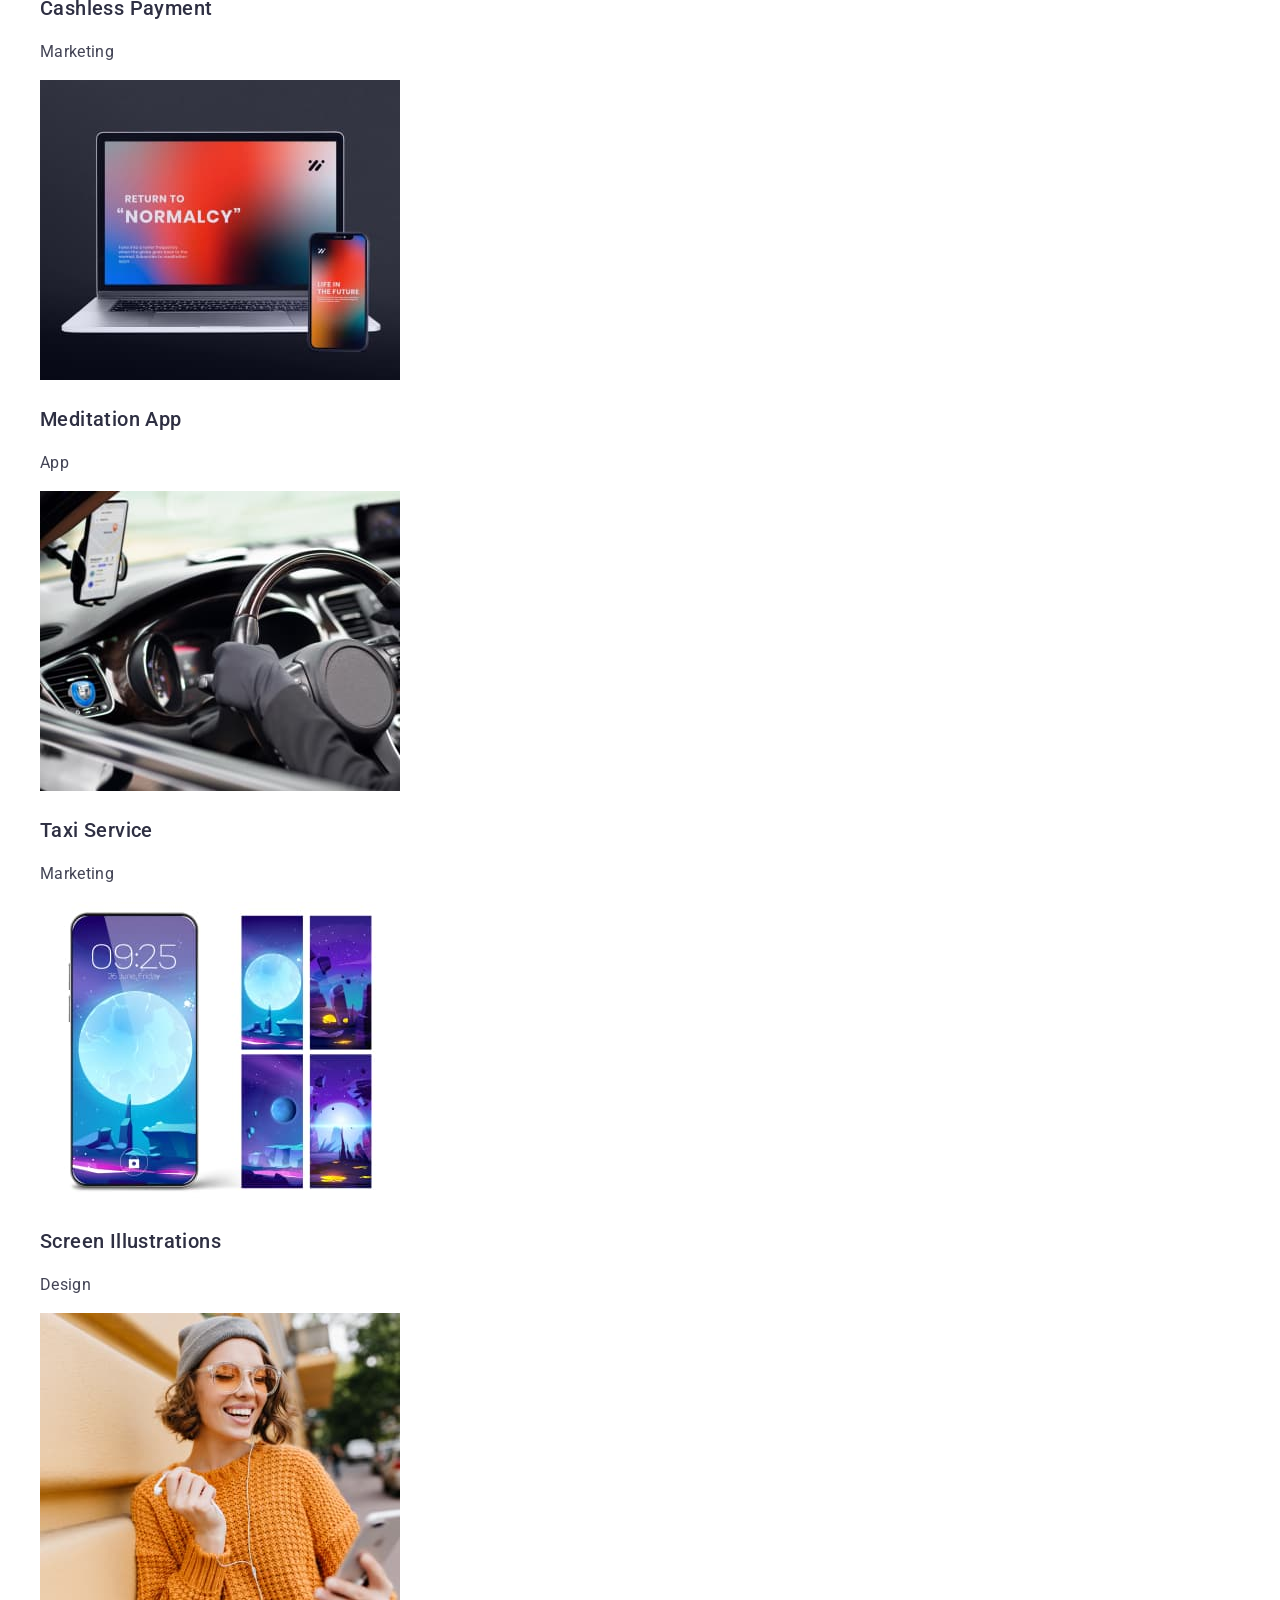
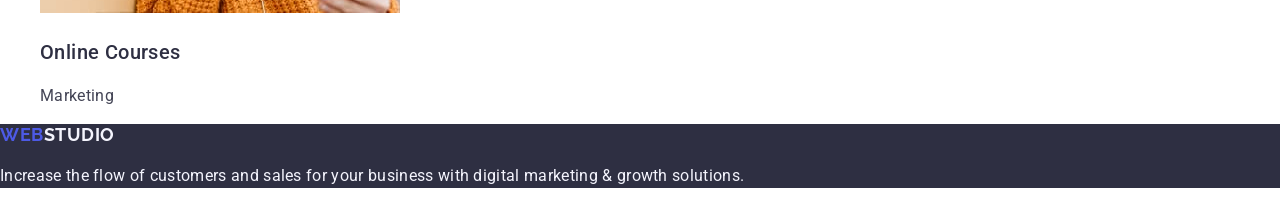
==== commit c8198b17: "Fixed bugs" ====
--- a/index.html
+++ b/index.html
@@ -25,12 +25,14 @@
     <header class="header">
       <nav class="nav">
         <a class="nav-logo" href="./index.html"
-          ><span class="nav-accent">Web</span>Studio</a
+          >Web<span class="nav-accent">Studio</span></a
         >
         <ul class="nav-list">
-          <li class="nav-item"><a class="nav-link" href="#">Studio</a></li>
-          <li class="nav-item"><a class="nav-link" href="#">Portfolio</a></li>
-          <li class="nav-item"><a class="nav-link" href="#">Contacts</a></li>
+          <li class="nav-item">
+            <a class="nav-link" href="./index.html">Studio</a>
+          </li>
+          <li class="nav-item"><a class="nav-link" href="">Portfolio</a></li>
+          <li class="nav-item"><a class="nav-link" href="">Contacts</a></li>
         </ul>
       </nav>
       <address class="contact">
@@ -58,7 +60,7 @@
       </section>
       <!-- Features -->
       <section class="features">
-        <h2 class="title visually-hidden">Features</h2>
+        <h2 class="title">Features</h2>
         <ul class="features-list">
           <li class="features-item">
             <h3 class="subtitle">Strategy</h3>
@@ -207,7 +209,7 @@
     <!-- Footer -->
     <footer class="footer">
       <a class="footer-logo" href="./index.html"
-        ><span class="footer-accent">Web</span>Studio</a
+        >Web<span class="footer-accent">Studio</span></a
       >
       <p class="footer-text">
         Increase the flow of customers and sales for your business with digital
--- a/css/styles.css
+++ b/css/styles.css
@@ -22,6 +22,7 @@
   line-height: 1.11;
   letter-spacing: 0.72px;
   text-transform: capitalize;
+  text-align: center;
 }
 
 .subtitle {
@@ -35,17 +36,17 @@
 /* Header */
 
 .nav-logo {
-  color: #2e2f42;
+  color: #4d5ae5;
   font-family: "Raleway", sans-serif;
   font-size: 18px;
   font-weight: 700;
-  line-height: 1.16;
+  line-height: 1.17;
   letter-spacing: 0.54px;
   text-transform: uppercase;
 }
 
 .nav-accent {
-  color: #4d5ae5;
+  color: #2e2f42;
 }
 
 .nav-link {
@@ -58,9 +59,12 @@
   color: #404bbf;
 }
 
+.contact {
+  font-style: normal;
+}
+
 .contact-link {
-  color: #2e2f42;
-  font-style: normal;
+  color: #434455;
 }
 
 .contact-link:hover,
@@ -81,6 +85,7 @@
   font-weight: 700;
   line-height: 1.07;
   letter-spacing: 1.12px;
+  text-align: center;
 }
 
 .hero-button {
@@ -89,6 +94,7 @@
   cursor: pointer;
   font-weight: 500;
   letter-spacing: 0.64px;
+  line-height: 1.5;
 }
 
 .hero-button:hover,
@@ -98,23 +104,14 @@
 
 /* Features */
 
-.visually-hidden {
-  position: absolute;
-  white-space: nowrap;
-  width: 1px;
-  height: 1px;
-  overflow: hidden;
-  border: 0;
-  padding: 0;
-  clip: rect(0 0 0 0);
-  clip-path: inset(50%);
-  margin: -1px;
-}
-
 /* Team */
 
 .team {
   background-color: #f4f4fd;
+}
+
+.team-item {
+  background-color: #ffffff;
 }
 
 /* Portfolio */
@@ -126,17 +123,17 @@
 }
 
 .footer-logo {
-  color: #f4f4fd;
+  color: #4d5ae5;
   font-family: "Raleway", sans-serif;
   font-size: 18px;
   font-weight: 700;
-  line-height: 1.16;
+  line-height: 1.17;
   letter-spacing: 0.54px;
   text-transform: uppercase;
 }
 
 .footer-accent {
-  color: #4d5ae5;
+  color: #f4f4fd;
 }
 
 .footer-text {
